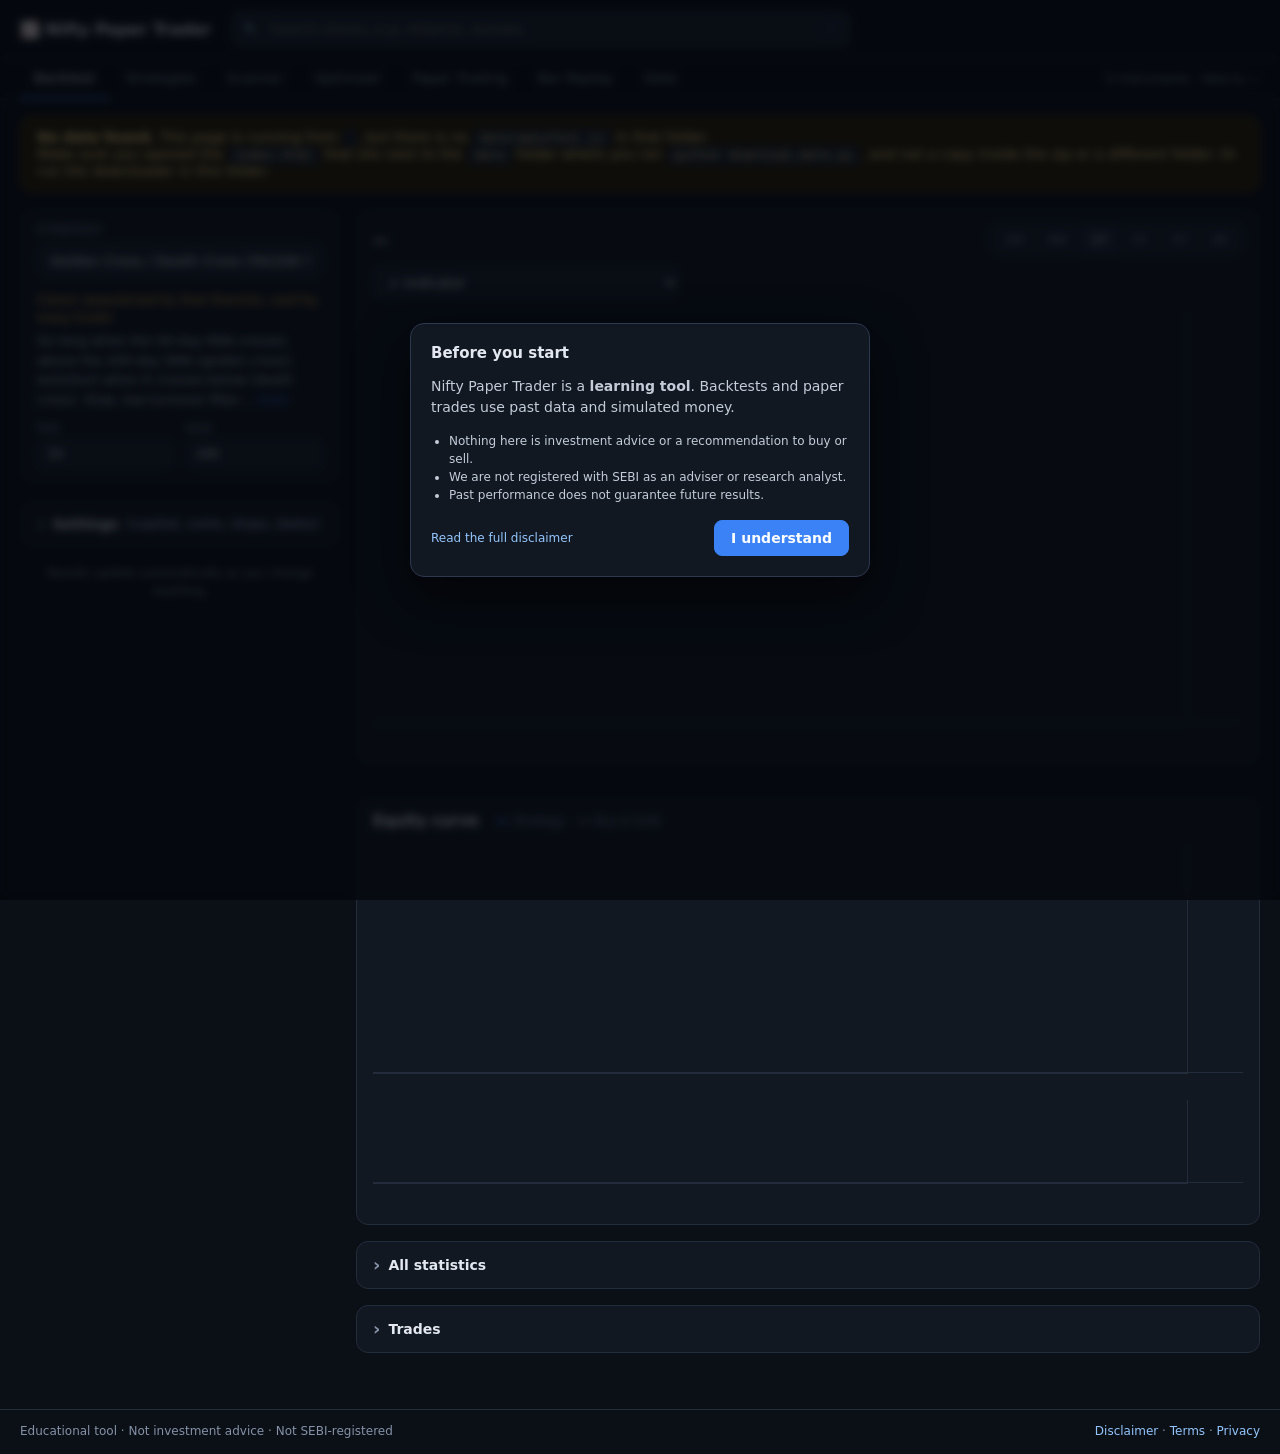
==== index.html @ 4cfa4b0b "Add UPI donations, broker referral links and legal pages First monetisation step for the free site, " ====
<!doctype html>
<html lang="en">
<head>
<meta charset="utf-8">
<meta name="viewport" content="width=device-width, initial-scale=1, viewport-fit=cover">
<title>Nifty Paper Trader</title>
<meta name="description" content="Backtest 164 trading strategies and paper-trade Nifty 100 stocks.">
<meta name="theme-color" content="#0b0f16">
<link rel="manifest" href="manifest.webmanifest">
<link rel="icon" type="image/png" sizes="192x192" href="icons/icon-192.png">
<link rel="apple-touch-icon" href="icons/apple-touch-icon.png">
<meta name="apple-mobile-web-app-capable" content="yes">
<meta name="mobile-web-app-capable" content="yes">
<meta name="apple-mobile-web-app-status-bar-style" content="black-translucent">
<meta name="apple-mobile-web-app-title" content="Nifty Trader">
<link rel="stylesheet" href="css/style.css">
<script>
  // Data registry must exist before data/*.js files load.
  window.NPT_DATA = { store: {}, register(p) { this.store[p.symbol] = { symbol: p.symbol, kind: p.kind, source: p.source, d: p.d, o: p.o, h: p.h, l: p.l, c: p.c, v: p.v }; } };
  window.NPT_MANIFEST = [];
</script>
<script src="js/config.js"></script>
<script src="data/manifest.js"></script>
<script src="lib/lightweight-charts.standalone.production.js"></script>
<script src="lib/qrcode-generator.js"></script>
<script src="js/names.js"></script>
<script src="js/indicators.js"></script>
<script src="js/strategies.js"></script>
<script src="js/backtest.js"></script>
</head>
<body>
<header>
  <div class="brand">📈 <span>Nifty Paper Trader</span></div>
  <div class="search">
    <span class="search-ico">🔍</span>
    <input id="stockSearch" placeholder="Search stocks, e.g. reliance, zomato" autocomplete="off" spellcheck="false">
    <kbd>/</kbd>
    <div id="stockDD" class="dropdown" hidden></div>
  </div>
  <div id="quote" class="quote"></div>
</header>
<nav id="tabs">
  <button data-tab="backtest" class="active">Backtest</button>
  <button data-tab="library">Strategies</button>
  <button data-tab="scanner">Scanner</button>
  <button data-tab="optimizer">Optimizer</button>
  <button data-tab="paper">Paper Trading</button>
  <button data-tab="replay">Bar Replay</button>
  <button data-tab="data">Data</button>
  <button data-tab="support" id="supportTabBtn" class="support-tab" hidden>Support ❤</button>
  <span class="spacer"></span><span id="dataStatus" class="muted small"></span>
</nav>

<main>
<!-- ═════════════ BACKTEST ═════════════ -->
<section id="tab-backtest" class="tab active">
  <aside class="side">
    <div class="card">
      <div class="label">Strategy</div>
      <div class="search small-search">
        <input id="stratSearch" autocomplete="off" spellcheck="false">
        <div id="stratDD" class="dropdown" hidden></div>
      </div>
      <div id="btStratInfo" class="info"></div>
      <div id="btParams" class="params"></div>
    </div>
    <div class="card">
      <details id="advanced"><summary>Settings <span class="muted small">(capital, costs, stops, dates)</span></summary>
        <div class="grid2">
          <label>Capital ₹<input id="setCapital" type="number" value="1000000"></label>
          <label>Allocation %<input id="setAlloc" type="number" value="100"></label>
          <label>Costs % / side<input id="setCost" type="number" step="0.01" value="0.12" title="STT 0.1% + exchange/GST/stamp ≈ 0.12% for delivery"></label>
          <label>Slippage %<input id="setSlip" type="number" step="0.01" value="0.05"></label>
          <label>Stop-loss %<input id="setStop" type="number" step="0.5" value="0"></label>
          <label>Target %<input id="setTarget" type="number" step="0.5" value="0"></label>
          <label>ATR trail ×<input id="setTrail" type="number" step="0.5" value="0"></label>
          <label>Max hold bars<input id="setMaxHold" type="number" value="0"></label>
          <label>From<input id="setStart" type="date"></label>
          <label>To<input id="setEnd" type="date"></label>
        </div>
        <label class="chk"><input id="setLongOnly" type="checkbox" checked> Long only</label>
        <p class="muted small">0 = off. Trades are signalled at the close and filled at the next day's open.</p>
      </details>
    </div>
    <p class="muted small center">Results update automatically as you change anything.</p>
  </aside>

  <div class="content">
    <div class="card">
      <div class="toolbar">
        <div id="btTitle" class="title">—</div>
        <span class="spacer"></span>
        <div id="ranges" class="seg"><button>1M</button><button>6M</button><button class="on">1Y</button><button>3Y</button><button>5Y</button><button>All</button></div>
      </div>
      <div class="toolbar">
        <select id="indPicker"><option value="">+ Indicator</option></select>
        <span id="indChips"></span>
      </div>
      <div id="priceChart" class="chart"></div>
      <div id="paneCharts"></div>
    </div>

    <div id="headline" class="headline"></div>

    <div class="card">
      <div class="toolbar"><div class="title">Equity curve</div><span class="legend"><i style="background:#3b82f6"></i>Strategy <i style="background:#6b7280"></i>Buy &amp; hold</span></div>
      <div id="equityChart" class="chart small"></div><div id="ddChart" class="chart tiny"></div>
    </div>

    <details class="card"><summary>All statistics</summary><div id="metrics" class="metrics"></div></details>
    <details class="card"><summary id="tradesSummary">Trades</summary>
      <div class="toolbar"><span class="spacer"></span><button id="btExport">Export CSV</button></div>
      <div class="tablewrap"><table id="tradesTable"></table></div></details>
  </div>
</section>

<!-- ═════════════ LIBRARY ═════════════ -->
<section id="tab-library" class="tab">
  <div class="card toolbar">
    <input id="libSearch" placeholder="Search strategies by name, trader or idea…" style="flex:1">
    <select id="libCat"><option value="">All categories</option></select><span id="libCount" class="muted small"></span>
  </div>
  <div id="libGrid" class="cards"></div>
  <details class="card"><summary>Indicator catalogue</summary><div id="indList" class="indlist"></div></details>
</section>

<!-- ═════════════ SCANNER ═════════════ -->
<section id="tab-scanner" class="tab">
  <div class="card">
    <div class="seg big" id="scModes">
      <button data-m="strat" class="on">One strategy · all stocks</button>
      <button data-m="stock">All strategies · <span class="curSym"></span></button>
      <button data-m="all">Leaderboard · everything</button>
    </div>
    <div class="toolbar wrap" style="margin-top:12px">
      <div id="scStratWrap" class="search small-search" style="width:340px"><input id="scStratSearch" autocomplete="off"><div id="scStratDD" class="dropdown" hidden></div></div>
      <label class="chk"><input id="scStocksOnly" type="checkbox" checked> stocks only</label>
      <button id="scRun" class="primary">Run scan</button>
      <div class="progress"><div id="scProg"></div></div><span id="scStatus" class="muted small"></span>
    </div>
    <p class="muted small">Uses your Backtest settings. "Signal" is the position the strategy wants for the next session. Click any row to open it.</p>
  </div>
  <div class="card"><div class="tablewrap tall"><table id="scTable" class="sortable"><tr><td class="muted" style="text-align:center;padding:24px;white-space:normal">Pick a mode and tap <b>Run scan</b> to see results here.</td></tr></table></div></div>
</section>

<!-- ═════════════ OPTIMIZER ═════════════ -->
<section id="tab-optimizer" class="tab">
  <div class="card">
    <div class="toolbar wrap">
      <span>Optimising on <b class="curSym"></b></span>
      <div class="search small-search" style="width:340px"><input id="opStratSearch" autocomplete="off"><div id="opStratDD" class="dropdown" hidden></div></div>
      <label>Metric <select id="opMetric">
        <option value="cagr">CAGR %</option><option value="sharpe">Sharpe</option><option value="totalReturn">Total return %</option>
        <option value="calmar">Calmar</option><option value="profitFactor">Profit factor</option><option value="maxDD">Max drawdown (smaller = better)</option><option value="winRate">Win rate %</option></select></label>
    </div>
    <div id="opParams" class="toolbar wrap"></div>
    <div class="toolbar"><button id="opRun" class="primary">Optimise</button><span id="opStatus" class="muted small"></span></div>
    <p class="muted small">Tip: the best cell is fitted to the past. Optimise on an early period (set From/To in Settings), then check the chosen values on later data.</p>
  </div>
  <div class="card"><div id="opGrid" class="tablewrap"></div></div>
</section>

<!-- ═════════════ PAPER TRADING ═════════════ -->
<section id="tab-paper" class="tab">
  <div id="ptAccount" class="headline"></div>
  <div class="row">
    <div class="card" style="flex:1;min-width:300px">
      <div class="title">Place order · <span class="curSym"></span></div>
      <div id="ptLtp" class="ltp"></div>
      <div class="seg full" id="ptSideSeg"><button class="on buyon" data-v="BUY">Buy</button><button data-v="SELL">Sell</button></div>
      <div class="grid2">
        <label>Order type <select id="ptType"><option>MARKET</option><option>LIMIT</option><option value="SL">STOP (SL-M)</option></select></label>
        <label>Quantity <input id="ptQty" type="number" value="10" min="1"></label>
        <label id="ptPriceWrap" style="display:none">Limit / stop price<input id="ptPrice" type="number" step="0.05"></label>
        <label>Est. value <input id="ptValue" disabled></label>
      </div>
      <button id="ptPlace" class="primary">Place order</button>
      <p class="muted small">Market orders fill at the latest close. Limit and stop orders fill automatically against new days when you update data.</p>
      <p id="ptReal" class="small" hidden>Ready to trade with real money? <a href="#" data-goto="support">Open a demat account →</a></p>
    </div>
    <div class="card" style="flex:1;min-width:300px">
      <div class="title">Strategy autopilot</div>
      <div class="search small-search"><input id="apStratSearch" autocomplete="off"><div id="apStratDD" class="dropdown" hidden></div></div>
      <div class="grid2"><label>₹ per position <input id="apAlloc" type="number" value="100000"></label>
      <label>Universe <select id="apUniverse"><option value="all">All stocks</option><option value="sel">Current stock only</option></select></label></div>
      <button id="apRun" class="primary">Run on latest bar</button>
      <p class="muted small">Buys when the strategy turns long and sells when it goes flat. Run once a day after updating data.</p>
      <div id="apLog" class="small muted"></div>
    </div>
  </div>
  <div class="card"><div class="toolbar"><div class="title">Holdings</div><span class="spacer"></span><button id="ptReset" class="ghost danger">Reset account</button></div><div class="tablewrap"><table id="ptHoldings"></table></div></div>
  <div class="card"><div class="title">Account equity</div><div id="ptEquity" class="chart small"></div></div>
  <details class="card"><summary>Order history</summary><div class="tablewrap"><table id="ptOrders"></table></div></details>
</section>

<!-- ═════════════ REPLAY ═════════════ -->
<section id="tab-replay" class="tab">
  <div class="card">
    <div class="toolbar wrap">
      <span>Replaying <b class="curSym"></b> from</span><input id="rpStart" type="date">
      <button id="rpLoad">Restart</button>
      <span class="spacer"></span>
      <button id="rpBack" title="Back (←)">◀</button><button id="rpPlay" class="primary">▶ Play</button><button id="rpStep" title="Next (→)">▶|</button>
      <select id="rpSpeed"><option value="800">Slow</option><option value="300" selected>Normal</option><option value="80">Fast</option></select>
      <strong id="rpDate" class="title"></strong>
    </div>
    <div class="toolbar wrap">
      <label class="chk"><input type="checkbox" class="rpInd" value="ema20" checked>EMA 20</label>
      <label class="chk"><input type="checkbox" class="rpInd" value="ema50" checked>EMA 50</label>
      <label class="chk"><input type="checkbox" class="rpInd" value="sma200">SMA 200</label>
      <label class="chk"><input type="checkbox" class="rpInd" value="bb">Bollinger</label>
      <label class="chk"><input type="checkbox" class="rpInd" value="st">Supertrend</label>
      <span class="spacer"></span>
      <div class="search small-search" style="width:260px"><input id="rpHintSearch" autocomplete="off" placeholder="Strategy hint (optional)"><div id="rpHintDD" class="dropdown" hidden></div></div><span id="rpHintOut" class="badge"></span>
    </div>
    <div id="rpChart" class="chart"></div>
    <div id="rpRsi" class="chart tiny"></div>
    <div class="toolbar wrap" style="margin-top:8px">
      <label>Qty <input id="rpQty" type="number" value="100" style="width:90px"></label>
      <button id="rpBuy" class="buy">Buy (B)</button><button id="rpSell" class="sell">Sell (S)</button><button id="rpFlat">Close</button>
      <span class="spacer"></span><span id="rpAcct"></span>
    </div>
    <p class="muted small">Only bars up to the replay date are shown. Orders fill at the next bar's open. Keys: ← → step, B buy, S sell.</p>
  </div>
  <details class="card"><summary>Replay trades</summary><div class="tablewrap"><table id="rpTrades"></table></div></details>
</section>

<!-- ═════════════ DATA ═════════════ -->
<section id="tab-data" class="tab">
  <div class="card">
    <div class="title">Update data</div>
    <p>Run <code>python download_data.py --update</code> in this folder each evening, then reload this page. Run it without <code>--update</code> to fetch only symbols that are missing.</p>
    <p class="muted small">You can also import CSVs with Date, Open, High, Low, Close and Volume columns. NSE, broker and Kaggle formats work, and the file name becomes the symbol.</p>
    <div class="toolbar"><input type="file" id="csvFiles" multiple accept=".csv,.txt"><button id="clearImported" class="ghost danger">Delete imported data</button></div>
  </div>
  <div class="card"><div class="tablewrap tall"><table id="dataTable"></table></div></div>
</section>

<!-- ═════════════ SUPPORT ═════════════ -->
<section id="tab-support" class="tab">
  <div class="row">
    <div class="card" id="donateCard" style="flex:1;min-width:300px" hidden>
      <div class="title">Support this free tool ❤</div>
      <p class="muted small">Nifty Paper Trader is free, with no ads and no sign-up. If it helps you learn, a small UPI contribution keeps the data updating and new features coming.</p>
      <div class="seg full" id="upiAmts"><button data-a="">Any</button><button data-a="51">₹51</button><button data-a="101" class="on">₹101</button><button data-a="251">₹251</button><button data-a="501">₹501</button></div>
      <div class="qrwrap"><div id="upiQr" class="qrbox"></div>
        <div class="qrside">
          <div class="muted small">Scan with any UPI app<br>(GPay, PhonePe, Paytm, BHIM)</div>
          <div class="upi-id"><code id="upiId"></code><button id="upiCopy" class="ghost">Copy</button></div>
          <a id="upiApp" class="btnlink primary upi-app-btn" href="#">Pay with a UPI app</a>
        </div>
      </div>
      <p class="muted small">Donations are voluntary and non-refundable, and they don't buy any service or advice. See the <a href="legal/terms.html">Terms</a>.</p>
    </div>
    <div class="card" id="brokerCard" style="flex:1;min-width:300px" hidden>
      <div class="title">Ready to trade for real?</div>
      <p class="muted small">Paper trading is the safest place to learn. When you're ready to invest real money, you'll need a demat and trading account with a SEBI-registered broker.</p>
      <div id="brokerList" class="brokers"></div>
      <p class="muted small"><b>Disclosure:</b> these are referral links. If you open an account through them, we may receive a referral fee from the broker at no extra cost to you. This is not a recommendation; compare charges and services yourself.</p>
    </div>
  </div>
  <div class="card">
    <div class="title">About &amp; legal</div>
    <p class="small">Nifty Paper Trader is an educational tool. It is not investment advice, and we are not registered with SEBI as an Investment Adviser or Research Analyst.</p>
    <p class="small"><a href="legal/disclaimer.html">Disclaimer</a> · <a href="legal/terms.html">Terms of Use</a> · <a href="legal/privacy.html">Privacy Policy</a></p>
    <p class="muted small">Charts by <a href="https://www.tradingview.com/lightweight-charts/" target="_blank" rel="noopener">TradingView Lightweight Charts™</a>.</p>
  </div>
</section>
</main>

<footer class="site-footer">
  <span>Educational tool · Not investment advice · Not SEBI-registered</span>
  <span><a href="legal/disclaimer.html">Disclaimer</a> · <a href="legal/terms.html">Terms</a> · <a href="legal/privacy.html">Privacy</a><span id="footSupport" hidden> · <a href="#" data-goto="support">Support ❤</a></span></span>
</footer>

<div id="ackModal" class="modal" hidden role="dialog" aria-modal="true" aria-labelledby="ackTitle">
  <div class="modal-card">
    <div class="title" id="ackTitle">Before you start</div>
    <p>Nifty Paper Trader is a <b>learning tool</b>. Backtests and paper trades use past data and simulated money.</p>
    <ul class="small">
      <li>Nothing here is investment advice or a recommendation to buy or sell.</li>
      <li>We are not registered with SEBI as an adviser or research analyst.</li>
      <li>Past performance does not guarantee future results.</li>
    </ul>
    <div class="toolbar"><a href="legal/disclaimer.html" class="small">Read the full disclaimer</a><span class="spacer"></span><button id="ackOk" class="primary">I understand</button></div>
  </div>
</div>
<div id="toast"></div>
<script src="js/app.js"></script>
</body>
</html>
---- css/style.css ----
:root {
  --bg: #0b0f16; --panel: #121822; --panel2: #19212e; --hover: #202a3a; --line: #232c3b; --text: #e3e8f0; --muted: #8592a8;
  --accent: #3b82f6; --accent2: #2563eb; --green: #22c55e; --red: #ef4444; --amber: #f5b544;
  --r: 12px;
  font-family: Inter, system-ui, -apple-system, "Segoe UI", Roboto, sans-serif; font-size: 14px;
}
* { box-sizing: border-box; }
html { scroll-behavior: smooth; }
body { margin: 0; background: var(--bg); color: var(--text); -webkit-font-smoothing: antialiased; overflow-x: clip; -webkit-text-size-adjust: 100%; }
button, a, select, label.chk, .dd-i, .scard, .chip, th { -webkit-tap-highlight-color: transparent; touch-action: manipulation; }
::selection { background: #2563eb66; }
::-webkit-scrollbar { width: 10px; height: 10px; } ::-webkit-scrollbar-thumb { background: #263043; border-radius: 6px; border: 2px solid var(--bg); } ::-webkit-scrollbar-track { background: transparent; }

/* ── header ── */
header { position: sticky; top: 0; z-index: 30; display: flex; align-items: center; gap: 20px; padding: 10px 20px; background: rgba(11,15,22,.92); backdrop-filter: blur(10px); border-bottom: 1px solid var(--line); }
.brand { font-weight: 700; font-size: 16px; white-space: nowrap; }
header .search { flex: 1; max-width: 620px; }
.quote { display: flex; align-items: baseline; gap: 10px; white-space: nowrap; margin-left: auto; }
.quote .sym { font-weight: 700; font-size: 15px; }
.quote .nm { color: var(--muted); font-size: 12px; max-width: 220px; overflow: hidden; text-overflow: ellipsis; }
.quote .px { font-size: 18px; font-weight: 600; font-variant-numeric: tabular-nums; }
nav { position: sticky; top: var(--hdr, 57px); z-index: 20; display: flex; align-items: center; gap: 2px; padding: 0 20px; background: rgba(11,15,22,.92); backdrop-filter: blur(10px); border-bottom: 1px solid var(--line); overflow-x: auto; }
nav button { background: none; border: none; border-bottom: 2px solid transparent; border-radius: 0; color: var(--muted); padding: 11px 14px; font-weight: 500; white-space: nowrap; }
nav button:hover { color: var(--text); background: none; }
nav button.active { color: var(--text); border-bottom-color: var(--accent); }

/* ── search + dropdown ── */
.search { position: relative; }
.search input { width: 100%; padding: 10px 40px 10px 38px; border-radius: 10px; background: var(--panel2); font-size: 14px; }
.search-ico { position: absolute; left: 12px; top: 50%; transform: translateY(-50%); font-size: 13px; opacity: .6; pointer-events: none; }
.search kbd { position: absolute; right: 10px; top: 50%; transform: translateY(-50%); font: 11px ui-monospace, monospace; color: var(--muted); border: 1px solid var(--line); border-radius: 4px; padding: 1px 6px; }
.small-search input { padding: 9px 12px; }
.dropdown { position: absolute; left: 0; right: 0; top: calc(100% + 6px); z-index: 50; background: var(--panel2); border: 1px solid #2d3850; border-radius: 12px; box-shadow: 0 16px 40px rgba(0,0,0,.5); max-height: 420px; overflow-y: auto; padding: 6px; animation: pop .12s ease-out; }
.dd-h { font-size: 11px; text-transform: uppercase; letter-spacing: .06em; color: var(--muted); padding: 8px 10px 4px; }
.dd-i { display: flex; align-items: center; justify-content: space-between; gap: 10px; padding: 8px 10px; border-radius: 8px; cursor: pointer; }
.dd-i.on, .dd-i:hover { background: var(--hover); }
.dd-i b { font-weight: 600; }
.dd-i .sub { color: var(--muted); font-size: 12px; margin-left: 8px; }
.dd-i .r { font-variant-numeric: tabular-nums; font-size: 13px; text-align: right; white-space: nowrap; }
.dd-i mark { background: none; color: #93c5fd; }
.dd-empty { padding: 14px; color: var(--muted); text-align: center; }

/* ── layout ── */
main { padding: 16px 20px 40px; max-width: 1600px; margin: 0 auto; }
.tab { display: none; }
.tab.active { display: block; animation: fade .18s ease-out; }
#tab-backtest.active { display: grid; grid-template-columns: 320px minmax(0, 1fr); gap: 16px; }
@media (max-width: 960px) { #tab-backtest.active { grid-template-columns: 1fr; } .side { position: static !important; max-height: none !important; } }
@keyframes fade { from { opacity: 0; transform: translateY(4px); } to { opacity: 1; transform: none; } }
@keyframes pop { from { opacity: 0; transform: translateY(-4px); } to { opacity: 1; transform: none; } }
.side { align-self: start; position: sticky; top: calc(var(--hdr, 57px) + 60px); max-height: calc(100vh - var(--hdr, 57px) - 76px); overflow: auto; }
.content { min-width: 0; }
.card { background: var(--panel); border: 1px solid var(--line); border-radius: var(--r); padding: 14px 16px; margin-bottom: 16px; }
.row { display: flex; gap: 16px; flex-wrap: wrap; }
.title { font-weight: 600; font-size: 15px; }
.label { font-size: 12px; color: var(--muted); margin-bottom: 6px; text-transform: uppercase; letter-spacing: .05em; }
.center { text-align: center; }
details > summary { cursor: pointer; font-weight: 600; list-style: none; display: flex; align-items: center; gap: 8px; user-select: none; }
details > summary::before { content: '›'; display: inline-block; transition: transform .15s; color: var(--muted); font-size: 18px; line-height: 1; }
details[open] > summary::before { transform: rotate(90deg); }
details[open] > summary { margin-bottom: 12px; }
details > summary::-webkit-details-marker { display: none; }

/* ── controls ── */
input, select, button { font: inherit; color: var(--text); background: var(--panel2); border: 1px solid var(--line); border-radius: 8px; padding: 7px 10px; outline: none; transition: border-color .15s, background .15s; }
input:focus, select:focus { border-color: var(--accent); box-shadow: 0 0 0 3px #3b82f622; }
label { display: block; color: var(--muted); font-size: 12px; margin: 8px 0 0; }
label > input, label > select { display: block; width: 100%; margin-top: 4px; }
.toolbar label { display: inline-flex; align-items: center; gap: 6px; margin: 0; }
.toolbar label > input, .toolbar label > select { display: inline-block; width: auto; margin: 0; }
label.chk { display: inline-flex; align-items: center; gap: 6px; color: var(--text); font-size: 13px; margin: 10px 8px 0 0; }
label.chk > input { display: inline-block; width: auto; margin: 0; accent-color: var(--accent); }
.toolbar label.chk { margin: 0; }
button { cursor: pointer; }
button:hover { background: var(--hover); }
button.primary { background: var(--accent); border-color: var(--accent); color: #fff; font-weight: 600; padding: 9px 16px; }
button.primary:hover { background: var(--accent2); }
.side button.primary, .card > button.primary { width: 100%; margin-top: 12px; }
button.ghost { background: none; }
button.danger { color: #fca5a5; border-color: #5b1d1d; }
button.buy { background: #15803d; border-color: #15803d; color: #fff; font-weight: 600; }
button.sell { background: #b91c1c; border-color: #b91c1c; color: #fff; font-weight: 600; }
.seg { display: inline-flex; background: var(--panel2); border: 1px solid var(--line); border-radius: 9px; padding: 3px; gap: 2px; }
.seg button { border: none; background: none; padding: 5px 11px; border-radius: 6px; color: var(--muted); font-size: 13px; }
.seg button.on { background: var(--hover); color: var(--text); }
.seg.big button { padding: 8px 14px; font-size: 14px; }
.seg.full { display: flex; width: 100%; margin: 10px 0 4px; } .seg.full button { flex: 1; padding: 8px; font-weight: 600; }
.seg button.on.buyon { background: #15803d; color: #fff; } .seg button.on.sellon { background: #b91c1c; color: #fff; }
.grid2 { display: grid; grid-template-columns: 1fr 1fr; gap: 0 10px; }
.toolbar { display: flex; align-items: center; gap: 10px; margin-bottom: 10px; }
.toolbar.wrap { flex-wrap: wrap; }
.card.toolbar { margin-bottom: 16px; }
.spacer { flex: 1; }
.muted { color: var(--muted); } .small { font-size: 12px; }
p.small { margin: 10px 0 0; line-height: 1.5; }
.info { font-size: 13px; color: #b6c0d2; line-height: 1.5; margin: 12px 0 4px; }
.info .by { color: var(--amber); font-size: 12px; margin-bottom: 4px; }
.info .more { color: var(--accent); cursor: pointer; font-size: 12px; }
.params { display: grid; grid-template-columns: 1fr 1fr; gap: 0 10px; }
.legend { font-size: 12px; color: var(--muted); display: inline-flex; align-items: center; gap: 6px; }
.legend i { display: inline-block; width: 10px; height: 3px; border-radius: 2px; margin-left: 8px; }

/* ── charts ── */
.chart { width: 100%; height: 440px; }
.chart.small { height: 260px; } .chart.tiny { height: 110px; }
.pane { position: relative; height: 130px; border-top: 1px solid var(--line); }
.pane .lbl { position: absolute; left: 8px; top: 4px; z-index: 3; font-size: 11px; color: var(--muted); pointer-events: none; }
.chip { display: inline-flex; align-items: center; gap: 6px; background: var(--panel2); border: 1px solid var(--line); border-radius: 20px; padding: 3px 10px; font-size: 12px; margin-right: 4px; cursor: pointer; }
.chip:hover { border-color: var(--accent); }
.chip b { color: var(--muted); font-weight: 400; } .chip b:hover { color: var(--red); }

/* ── metrics ── */
.headline { display: grid; grid-template-columns: repeat(auto-fit, minmax(150px, 1fr)); gap: 12px; margin-bottom: 16px; }
.headline .metric { background: var(--panel); border: 1px solid var(--line); border-radius: var(--r); padding: 12px 14px; }
.headline .metric .v { font-size: 22px; }
.metrics { display: grid; grid-template-columns: repeat(auto-fill, minmax(150px, 1fr)); gap: 8px; }
.metric { background: var(--panel2); border-radius: 10px; padding: 9px 12px; }
.metric .k { font-size: 11px; color: var(--muted); text-transform: uppercase; letter-spacing: .04em; }
.metric .v { font-size: 18px; font-weight: 600; font-variant-numeric: tabular-nums; margin-top: 2px; }
.metric .s { font-size: 12px; color: var(--muted); margin-top: 2px; }
.pos { color: var(--green); } .neg { color: var(--red); }
.ltp { font-size: 24px; font-weight: 600; margin: 6px 0 2px; font-variant-numeric: tabular-nums; }

/* ── tables ── */
.tablewrap { overflow: auto; max-height: 440px; }
.tablewrap.tall { max-height: 68vh; }
table { border-collapse: collapse; width: 100%; font-variant-numeric: tabular-nums; font-size: 13px; }
th, td { padding: 7px 10px; border-bottom: 1px solid var(--line); text-align: right; white-space: nowrap; }
th:first-child, td:first-child, td.l, th.l { text-align: left; }
th { position: sticky; top: 0; background: var(--panel); color: var(--muted); font-weight: 500; font-size: 12px; cursor: pointer; user-select: none; }
tbody tr, table tr { transition: background .1s; }
tr:hover td { background: var(--panel2); }
tr[data-sid] { cursor: pointer; }
td button { padding: 3px 10px; font-size: 12px; }

/* ── library ── */
.cards { display: grid; grid-template-columns: repeat(auto-fill, minmax(320px, 1fr)); gap: 14px; margin-bottom: 16px; }
.scard { background: var(--panel); border: 1px solid var(--line); border-radius: var(--r); padding: 14px 16px; display: flex; flex-direction: column; gap: 6px; transition: border-color .15s, transform .15s; cursor: pointer; }
.scard:hover { border-color: #33415c; transform: translateY(-2px); }
.scard h4 { margin: 0; font-size: 15px; }
.scard .by { font-size: 12px; color: var(--amber); }
.scard p { margin: 0; font-size: 13px; line-height: 1.5; color: #aeb8ca; flex: 1; }
.scard .go { color: var(--accent); font-size: 13px; font-weight: 500; }
.tag { display: inline-block; font-size: 11px; padding: 2px 8px; border-radius: 10px; background: #1b2b45; color: #93c5fd; }
.indlist { columns: 3 240px; font-size: 13px; } .indlist div { padding: 3px 0; color: #b6c0d2; }

/* ── misc ── */
.progress { width: 180px; height: 6px; background: var(--panel2); border-radius: 3px; overflow: hidden; }
.progress div { height: 100%; width: 0; background: var(--accent); transition: width .15s; }
.badge { padding: 3px 9px; border-radius: 10px; font-size: 12px; font-weight: 600; }
.badge.long { background: #14532d; color: #86efac; } .badge.short { background: #7f1d1d; color: #fca5a5; } .badge.flat { background: var(--panel2); color: var(--muted); }
code { background: var(--panel2); padding: 2px 7px; border-radius: 5px; font-size: 13px; }
#toast { position: fixed; bottom: 24px; left: 50%; transform: translate(-50%, 20px); opacity: 0; background: var(--panel2); border: 1px solid #2d3850; box-shadow: 0 12px 30px rgba(0,0,0,.5); padding: 10px 18px; border-radius: 10px; z-index: 100; transition: opacity .2s, transform .2s; pointer-events: none; }
#toast.show { opacity: 1; transform: translate(-50%, 0); }
.heat td { text-align: center; cursor: pointer; }
.banner { background: #2b2008; border: 1px solid #6b4f12; color: #fde68a; padding: 12px 16px; border-radius: var(--r); margin-bottom: 16px; }
.loading { opacity: .5; transition: opacity .2s; }

/* ═════════ PHONES & SMALL TABLETS ═════════ */
header { padding-top: max(10px, env(safe-area-inset-top)); padding-left: max(20px, env(safe-area-inset-left)); padding-right: max(20px, env(safe-area-inset-right)); }
#toast { bottom: max(24px, env(safe-area-inset-bottom)); }
.content > *, .tab > * { min-width: 0; }
#btTitle { min-width: 0; }

@media (max-width: 760px) {
  :root { font-size: 14px; }
  header { flex-wrap: wrap; gap: 8px 10px; padding: 8px 12px; padding-top: max(8px, env(safe-area-inset-top)); }
  .brand span { display: none; }                          /* icon only, saves space */
  .brand { font-size: 22px; }
  header .search { order: 1; flex: 1 1 0; min-width: 0; max-width: none; }
  .search kbd { display: none; }
  .search input { padding-right: 12px; }
  .quote { order: 2; flex: 1 0 100%; margin: 0; gap: 8px; min-width: 0; }
  .quote .nm { flex: 1 1 auto; min-width: 0; max-width: none; }
  .quote .px { font-size: 17px; }
  .quote > .muted { display: none; }                      /* 52-week range: shown in desktop view only */
  nav { padding: 0 6px; scrollbar-width: none; -webkit-overflow-scrolling: touch; }
  nav::-webkit-scrollbar { display: none; }
  nav button { padding: 11px 10px; font-size: 14px; }
  #dataStatus { display: none; }

  main { padding: 10px 10px 32px; padding-left: max(10px, env(safe-area-inset-left)); padding-right: max(10px, env(safe-area-inset-right)); padding-bottom: max(32px, env(safe-area-inset-bottom)); }
  .card { padding: 12px; margin-bottom: 10px; border-radius: 10px; }
  #tab-backtest.active { gap: 0; }
  .row { gap: 10px; }
  .row > .card { flex: 1 1 100% !important; min-width: 0 !important; }

  /* iOS zooms into inputs with text under 16px: keep inputs at 16px */
  input, select, .search input { font-size: 16px; }
  button { min-height: 40px; }
  .seg button { min-height: 34px; }
  td button { min-height: 30px; }

  .toolbar { flex-wrap: wrap; gap: 8px; }
  .toolbar .spacer { display: none; }
  #btTitle { flex: 1 1 100%; font-size: 14px; }
  #ranges { width: 100%; display: flex; } #ranges button { flex: 1; padding: 6px 0; }
  #indPicker { flex: 1 1 100%; }
  #indChips { display: flex; flex-wrap: nowrap; overflow-x: auto; gap: 4px; width: 100%; scrollbar-width: none; }
  #indChips::-webkit-scrollbar { display: none; }
  .chip { flex: 0 0 auto; padding: 5px 10px; }

  .chart { height: 300px; }
  .chart.small { height: 200px; }
  .chart.tiny { height: 90px; }
  .pane { height: 100px; }

  .headline { grid-template-columns: repeat(2, minmax(0, 1fr)); gap: 8px; margin-bottom: 10px; }
  .headline .metric { padding: 10px 12px; border-radius: 10px; }
  .headline .metric .v { font-size: 18px; }
  .metrics { grid-template-columns: repeat(2, minmax(0, 1fr)); }
  .metric .v { font-size: 16px; overflow-wrap: anywhere; }
  .metric .s { font-size: 11px; }

  .tablewrap { max-height: 60vh; -webkit-overflow-scrolling: touch; }
  th, td { padding: 6px 8px; font-size: 12px; }

  .dropdown { max-height: 60vh; }
  .dd-i { padding: 10px; }
  .dd-i > div:first-child { min-width: 0; overflow: hidden; text-overflow: ellipsis; white-space: nowrap; }

  .cards { grid-template-columns: 1fr; gap: 10px; }
  .card.toolbar > input { flex: 1 1 100%; }

  /* Scanner / optimizer / replay controls stack neatly */
  .seg.big { display: flex; width: 100%; } .seg.big button { flex: 1; padding: 8px 4px; font-size: 12px; }
  .toolbar .search, .toolbar .small-search { width: 100% !important; flex: 1 1 100%; }
  .progress { flex: 1; }
  #scRun, #opRun { flex: 1; }
  #opParams > span { display: flex; flex-wrap: wrap; align-items: center; gap: 6px; width: 100%; }
  #opParams input { width: 72px !important; }
  #tab-replay .toolbar label.chk { font-size: 13px; }
  #rpPlay { flex: 1; }
  #rpDate { flex: 1 1 100%; text-align: center; }
  #rpStart { flex: 1; }
  #rpBuy, #rpSell, #rpFlat { flex: 1; }
  #rpAcct { flex: 1 1 100%; font-size: 13px; }
  #tab-replay p.small { display: none; }                  /* keyboard shortcuts don't apply on phones */
  .heat td, .heat th { padding: 6px 4px; font-size: 11px; }
  .col-name { display: none; }                            /* scanner: symbol is enough on phones */
  #scRun, #opRun, #apRun, #ptPlace { white-space: nowrap; }
  #scStatus { flex: 1 1 100%; }
}

/* Running as an installed app (Add to Home Screen) */
@media (display-mode: standalone) {
  header { padding-top: max(10px, env(safe-area-inset-top)); }
}

/* ═════════ SUPPORT, FOOTER, NOTICE, LEGAL PAGES ═════════ */
.support-tab { color: #f9a8d4 !important; }
.site-footer { display: flex; flex-wrap: wrap; justify-content: space-between; gap: 6px 16px; max-width: 1600px; margin: 0 auto; padding: 14px 20px; padding-bottom: max(18px, env(safe-area-inset-bottom)); border-top: 1px solid var(--line); color: var(--muted); font-size: 12px; }
.site-footer a, .doc a, #tab-support a, .modal a { color: #93c5fd; text-decoration: none; }
.site-footer a:hover, .doc a:hover, #tab-support a:hover { text-decoration: underline; }
.qrwrap { display: flex; flex-wrap: wrap; align-items: center; gap: 16px; margin: 14px 0 6px; }
.qrbox { width: 180px; height: 180px; background: #fff; border-radius: 12px; padding: 8px; flex: 0 0 auto; }
.qrbox svg { width: 100%; height: 100%; display: block; }
.qrside { display: flex; flex-direction: column; gap: 10px; flex: 1; min-width: 160px; }
.upi-id { display: flex; align-items: center; gap: 8px; flex-wrap: wrap; }
.upi-id code { font-size: 14px; word-break: break-all; }
.btnlink { display: inline-flex; align-items: center; justify-content: center; padding: 10px 16px; border-radius: 8px; font-weight: 600; text-decoration: none !important; }
.btnlink.primary { background: var(--accent); color: #fff !important; }
@media (pointer: fine) { .upi-app-btn { display: none; } }   /* desktop: scan the QR instead */
.brokers { display: grid; grid-template-columns: repeat(auto-fill, minmax(150px, 1fr)); gap: 10px; margin: 12px 0; }
.broker { display: flex; flex-direction: column; gap: 4px; padding: 14px; border: 1px solid var(--line); border-radius: 10px; background: var(--panel2); color: var(--text) !important; transition: border-color .15s, transform .15s; }
.broker:hover { border-color: var(--accent); transform: translateY(-1px); text-decoration: none !important; }
.broker span { color: #93c5fd; font-size: 13px; }
.modal { position: fixed; inset: 0; z-index: 200; background: rgba(3,6,12,.72); backdrop-filter: blur(4px); display: flex; align-items: center; justify-content: center; padding: 16px; animation: fade .18s ease-out; }
.modal[hidden] { display: none; }
.modal-card { background: var(--panel); border: 1px solid #2d3850; border-radius: 14px; padding: 20px; max-width: 460px; width: 100%; box-shadow: 0 20px 50px rgba(0,0,0,.6); }
.modal-card p, .modal-card li { line-height: 1.5; color: #c4ccda; }
.modal-card ul { padding-left: 18px; }
.modal-card .toolbar { margin: 16px 0 0; }
.doc { max-width: 760px; margin: 0 auto; padding: 24px 20px 48px; padding-top: max(24px, env(safe-area-inset-top)); line-height: 1.65; }
.doc h1 { font-size: 26px; margin: 12px 0 4px; }
.doc h2 { font-size: 17px; margin: 26px 0 6px; }
.doc p, .doc li { color: #c4ccda; }
.doc ul { padding-left: 20px; }
.callout { background: var(--panel); border: 1px solid var(--line); border-left: 3px solid var(--accent); border-radius: 8px; padding: 12px 14px; margin: 16px 0; }
@media (max-width: 760px) {
  .site-footer { padding: 12px; flex-direction: column; }
  .qrbox { width: 200px; height: 200px; margin: 0 auto; }
  .qrside { align-items: stretch; text-align: center; }
  .upi-id { justify-content: center; }
  #upiAmts button { font-size: 13px; padding: 8px 2px; }
  .doc { padding: 16px; }
  .doc h1 { font-size: 22px; }
}
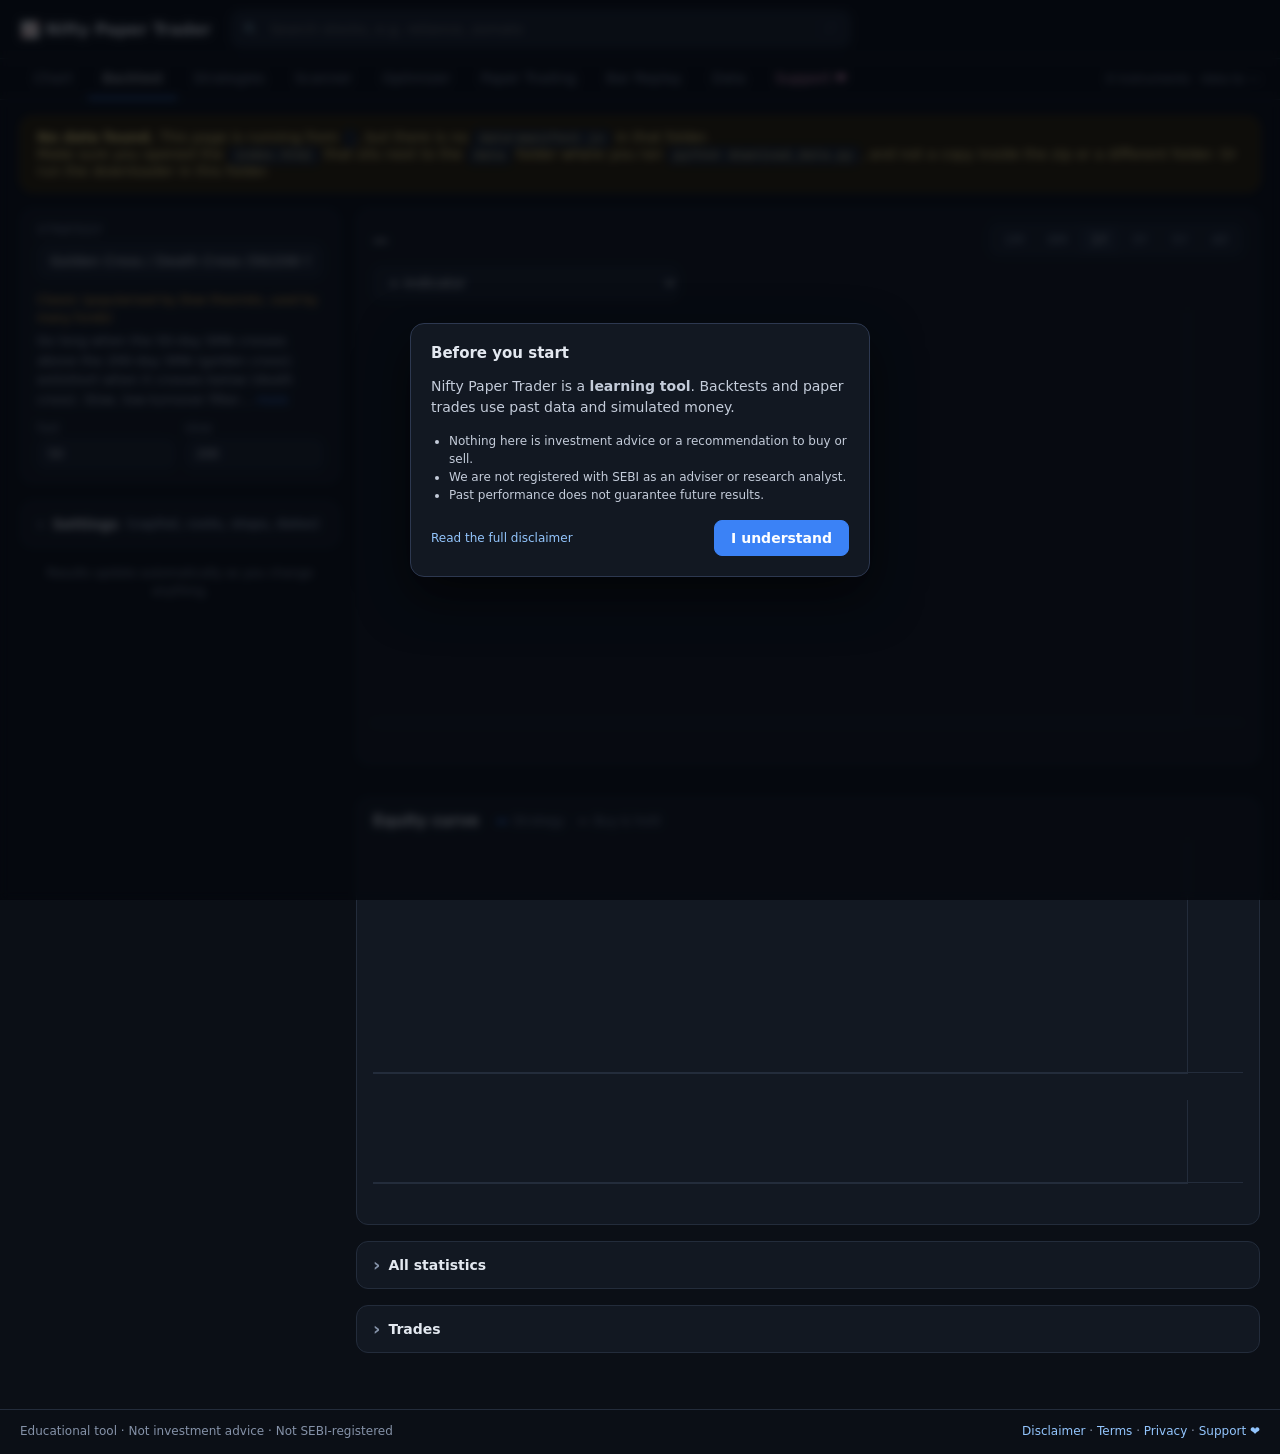
==== commit 0551979a: "Open searched stocks in a new full Chart tab Picking a stock in the header search now opens it in a " ====
--- a/index.html
+++ b/index.html
@@ -40,6 +40,7 @@
   <div id="quote" class="quote"></div>
 </header>
 <nav id="tabs">
+  <button data-tab="chart">Chart</button>
   <button data-tab="backtest" class="active">Backtest</button>
   <button data-tab="library">Strategies</button>
   <button data-tab="scanner">Scanner</button>
@@ -52,6 +53,31 @@
 </nav>
 
 <main>
+<!-- ═════════════ CHART (opens when you pick a stock in search) ═════════════ -->
+<section id="tab-chart" class="tab">
+  <div class="card cv-card" id="cvCard">
+    <div class="toolbar wrap">
+      <div class="seg" id="cvType"><button data-t="candle">Candles</button><button data-t="bar">Bars</button><button data-t="line">Line</button><button data-t="area">Area</button><button data-t="ha">Heikin Ashi</button></div>
+      <div class="seg" id="cvRanges"><button>1M</button><button>3M</button><button>6M</button><button>1Y</button><button>3Y</button><button>5Y</button><button>All</button></div>
+      <label class="chk"><input type="checkbox" id="cvVol" checked> Volume</label>
+      <label class="chk"><input type="checkbox" id="cvLog"> Log scale</label>
+      <span class="spacer"></span>
+      <button id="cvMax" title="Full screen (Esc to exit)">⛶ Full screen</button>
+    </div>
+    <div class="toolbar wrap">
+      <select id="cvIndPicker"><option value="">+ Indicator</option></select>
+      <button id="cvDraw" title="Then tap the chart where you want a horizontal line">─ Draw line</button>
+      <button id="cvClear" class="ghost">Clear lines</button>
+      <span id="cvChips"></span>
+    </div>
+    <div class="cv-wrap"><div id="cvLegend" class="cv-legend"></div><div id="cvChart" class="chart cv-chart"></div></div>
+    <div id="cvPanes"></div>
+  </div>
+  <div id="cvStats" class="headline"></div>
+  <div class="card toolbar wrap cv-actions"><span class="muted small">Do more with <b class="curSym"></b>:</span>
+    <button data-goto="backtest">Backtest a strategy</button><button data-goto="paper">Paper trade</button><button data-goto="replay">Practise in replay</button></div>
+</section>
+
 <!-- ═════════════ BACKTEST ═════════════ -->
 <section id="tab-backtest" class="tab active">
   <aside class="side">
--- a/css/style.css
+++ b/css/style.css
@@ -286,3 +286,33 @@
   .doc { padding: 16px; }
   .doc h1 { font-size: 22px; }
 }
+
+/* ═════════ CHART TAB ═════════ */
+.cv-wrap { position: relative; }
+.cv-legend { position: absolute; left: 8px; top: 6px; z-index: 5; font-size: 12px; pointer-events: none; background: rgba(18,24,34,.8); padding: 3px 8px; border-radius: 6px; font-variant-numeric: tabular-nums; max-width: calc(100% - 90px); }
+.cv-legend b { font-weight: 600; }
+.cv-chart { height: calc(100vh - var(--hdr, 57px) - 250px); min-height: 380px; }
+#cvDraw.on { background: var(--accent); border-color: var(--accent); color: #fff; }
+.cv-max { position: fixed; inset: 0; z-index: 150; margin: 0; border-radius: 0; overflow: auto; padding-top: max(12px, env(safe-area-inset-top)); padding-bottom: max(12px, env(safe-area-inset-bottom)); }
+.cv-max .cv-chart { height: calc(100vh - 150px); }
+body.noscroll { overflow: hidden; }
+.cv-actions { align-items: center; }
+@media (max-width: 760px) {
+  .cv-chart { height: 58vh; min-height: 300px; }
+  .cv-max .cv-chart { height: calc(100vh - 210px); }
+  #cvType, #cvRanges { display: flex; width: 100%; }
+  #cvType button, #cvRanges button { flex: 1; padding: 6px 2px; font-size: 12px; }
+  #cvIndPicker { flex: 1 1 100%; }
+  #cvDraw, #cvClear { flex: 1; }
+  #cvChips { display: flex; flex-wrap: nowrap; overflow-x: auto; gap: 4px; width: 100%; scrollbar-width: none; }
+  #cvChips::-webkit-scrollbar { display: none; }
+  #cvMax { flex: 1 1 100%; }
+  .cv-legend { font-size: 11px; max-width: calc(100% - 70px); }
+  .cv-actions button { flex: 1 1 100%; }
+  /* Phone full screen: only ranges + exit button, so the chart gets most of the screen */
+  .cv-max #cvType, .cv-max label.chk, .cv-max .toolbar:nth-child(2) { display: none; }
+  .cv-max .toolbar { flex-wrap: nowrap; }
+  .cv-max #cvRanges { flex: 1; width: auto; }
+  .cv-max #cvMax { flex: 0 0 auto; min-height: 34px; padding: 4px 10px; font-size: 13px; }
+  .cv-max .cv-chart { height: calc(100vh - 110px); height: calc(100dvh - 110px); }
+}
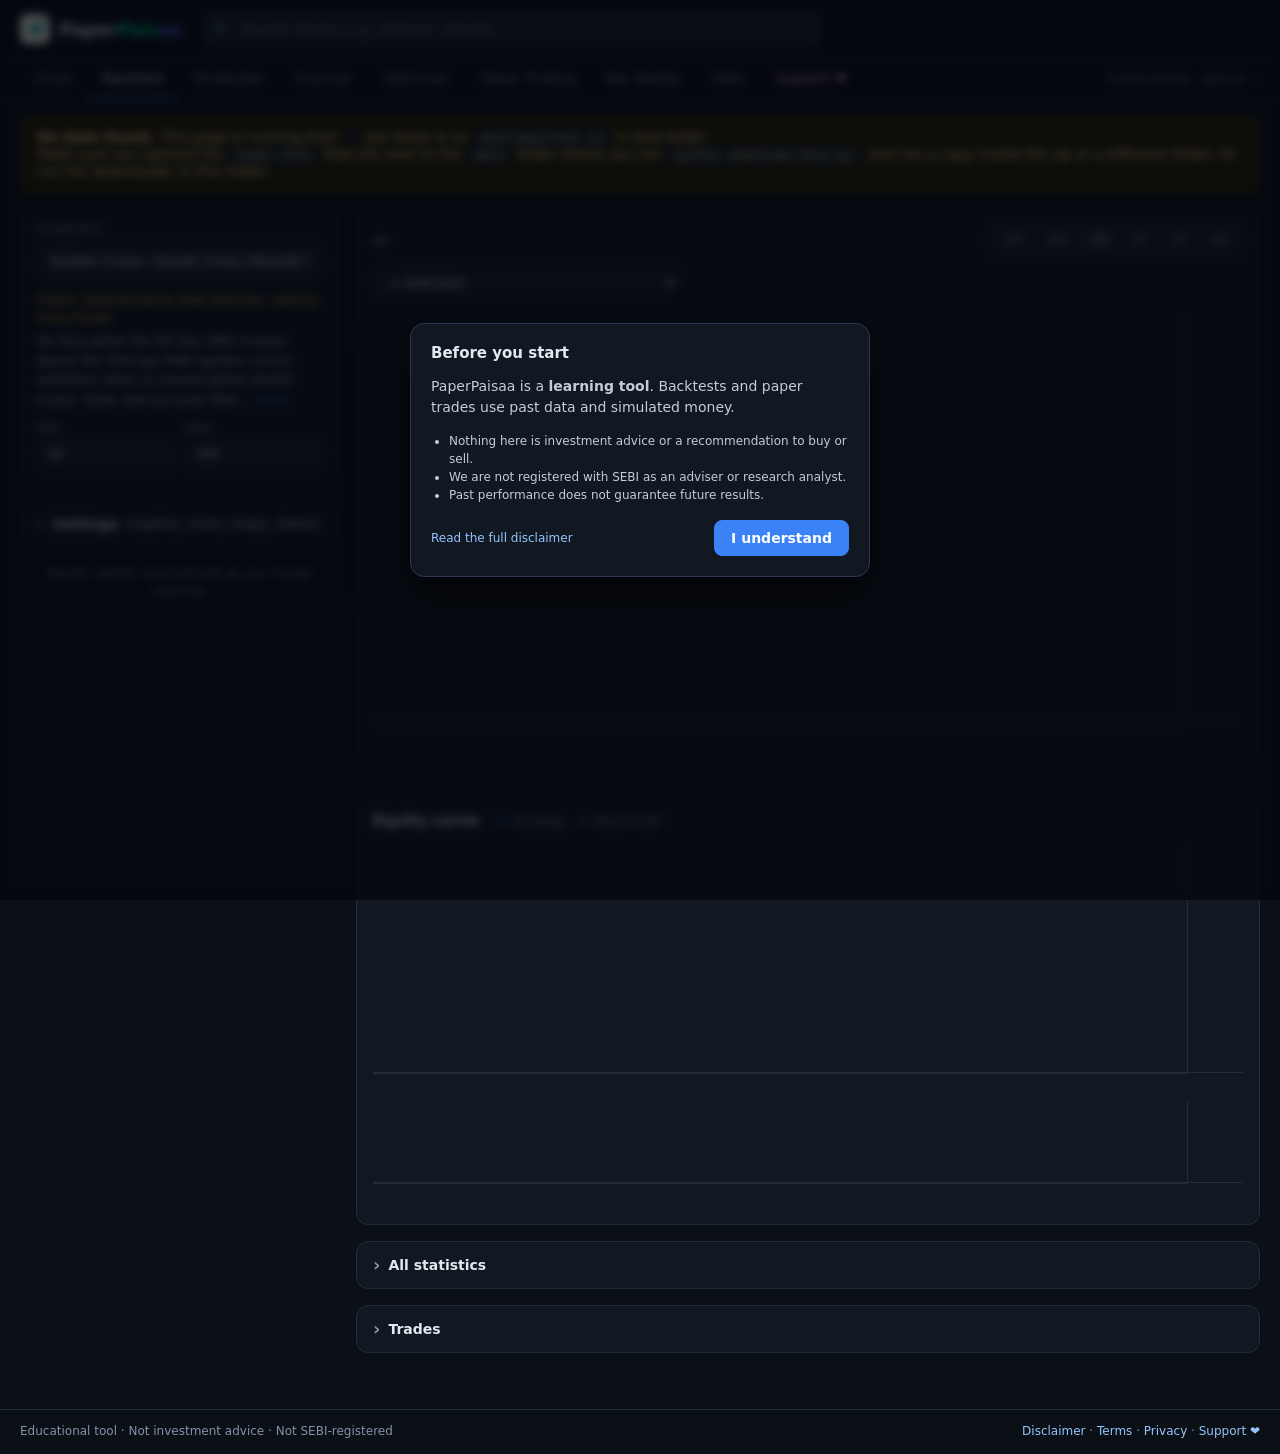
==== commit 47979ec6: "Rebrand to PaperPaisaa with the Rupee Paper Plane logo - New logo (white tile, mint paper plane with" ====
--- a/index.html
+++ b/index.html
@@ -3,16 +3,18 @@
 <head>
 <meta charset="utf-8">
 <meta name="viewport" content="width=device-width, initial-scale=1, viewport-fit=cover">
-<title>Nifty Paper Trader</title>
+<title>PaperPaisaa</title>
 <meta name="description" content="Backtest 164 trading strategies and paper-trade Nifty 100 stocks.">
 <meta name="theme-color" content="#0b0f16">
 <link rel="manifest" href="manifest.webmanifest">
+<link rel="icon" type="image/svg+xml" href="icons/logo.svg">
+<link rel="icon" type="image/png" sizes="32x32" href="icons/favicon-32.png">
 <link rel="icon" type="image/png" sizes="192x192" href="icons/icon-192.png">
 <link rel="apple-touch-icon" href="icons/apple-touch-icon.png">
 <meta name="apple-mobile-web-app-capable" content="yes">
 <meta name="mobile-web-app-capable" content="yes">
 <meta name="apple-mobile-web-app-status-bar-style" content="black-translucent">
-<meta name="apple-mobile-web-app-title" content="Nifty Trader">
+<meta name="apple-mobile-web-app-title" content="PaperPaisaa">
 <link rel="stylesheet" href="css/style.css">
 <script>
   // Data registry must exist before data/*.js files load.
@@ -30,7 +32,7 @@
 </head>
 <body>
 <header>
-  <div class="brand">📈 <span>Nifty Paper Trader</span></div>
+  <div class="brand"><img src="icons/logo.svg" alt="" width="30" height="30"><span>Paper<b class="wm-m">Pais</b><b class="wm-i">aa</b></span></div>
   <div class="search">
     <span class="search-ico">🔍</span>
     <input id="stockSearch" placeholder="Search stocks, e.g. reliance, zomato" autocomplete="off" spellcheck="false">
@@ -267,7 +269,7 @@
   <div class="row">
     <div class="card" id="donateCard" style="flex:1;min-width:300px" hidden>
       <div class="title">Support this free tool ❤</div>
-      <p class="muted small">Nifty Paper Trader is free, with no ads and no sign-up. If it helps you learn, a small UPI contribution keeps the data updating and new features coming.</p>
+      <p class="muted small">PaperPaisaa is free, with no ads and no sign-up. If it helps you learn, a small UPI contribution keeps the data updating and new features coming.</p>
       <div class="seg full" id="upiAmts"><button data-a="">Any</button><button data-a="51">₹51</button><button data-a="101" class="on">₹101</button><button data-a="251">₹251</button><button data-a="501">₹501</button></div>
       <div class="qrwrap"><div id="upiQr" class="qrbox"></div>
         <div class="qrside">
@@ -287,7 +289,7 @@
   </div>
   <div class="card">
     <div class="title">About &amp; legal</div>
-    <p class="small">Nifty Paper Trader is an educational tool. It is not investment advice, and we are not registered with SEBI as an Investment Adviser or Research Analyst.</p>
+    <p class="small">PaperPaisaa is an educational tool. It is not investment advice, and we are not registered with SEBI as an Investment Adviser or Research Analyst.</p>
     <p class="small"><a href="legal/disclaimer.html">Disclaimer</a> · <a href="legal/terms.html">Terms of Use</a> · <a href="legal/privacy.html">Privacy Policy</a></p>
     <p class="muted small">Charts by <a href="https://www.tradingview.com/lightweight-charts/" target="_blank" rel="noopener">TradingView Lightweight Charts™</a>.</p>
   </div>
@@ -302,7 +304,7 @@
 <div id="ackModal" class="modal" hidden role="dialog" aria-modal="true" aria-labelledby="ackTitle">
   <div class="modal-card">
     <div class="title" id="ackTitle">Before you start</div>
-    <p>Nifty Paper Trader is a <b>learning tool</b>. Backtests and paper trades use past data and simulated money.</p>
+    <p>PaperPaisaa is a <b>learning tool</b>. Backtests and paper trades use past data and simulated money.</p>
     <ul class="small">
       <li>Nothing here is investment advice or a recommendation to buy or sell.</li>
       <li>We are not registered with SEBI as an adviser or research analyst.</li>
--- a/css/style.css
+++ b/css/style.css
@@ -13,7 +13,10 @@
 
 /* ── header ── */
 header { position: sticky; top: 0; z-index: 30; display: flex; align-items: center; gap: 20px; padding: 10px 20px; background: rgba(11,15,22,.92); backdrop-filter: blur(10px); border-bottom: 1px solid var(--line); }
-.brand { font-weight: 700; font-size: 16px; white-space: nowrap; }
+.brand { font-weight: 800; font-size: 18px; white-space: nowrap; display: flex; align-items: center; gap: 9px; letter-spacing: -.01em; }
+.brand img { width: 30px; height: 30px; border-radius: 8px; flex: 0 0 auto; }
+.brand b { font-weight: inherit; }
+.wm-m { color: #00D09C; } .wm-i { color: #5367FF; }
 header .search { flex: 1; max-width: 620px; }
 .quote { display: flex; align-items: baseline; gap: 10px; white-space: nowrap; margin-left: auto; }
 .quote .sym { font-weight: 700; font-size: 15px; }
@@ -166,7 +169,7 @@
   :root { font-size: 14px; }
   header { flex-wrap: wrap; gap: 8px 10px; padding: 8px 12px; padding-top: max(8px, env(safe-area-inset-top)); }
   .brand span { display: none; }                          /* icon only, saves space */
-  .brand { font-size: 22px; }
+  .brand img { width: 34px; height: 34px; }
   header .search { order: 1; flex: 1 1 0; min-width: 0; max-width: none; }
   .search kbd { display: none; }
   .search input { padding-right: 12px; }
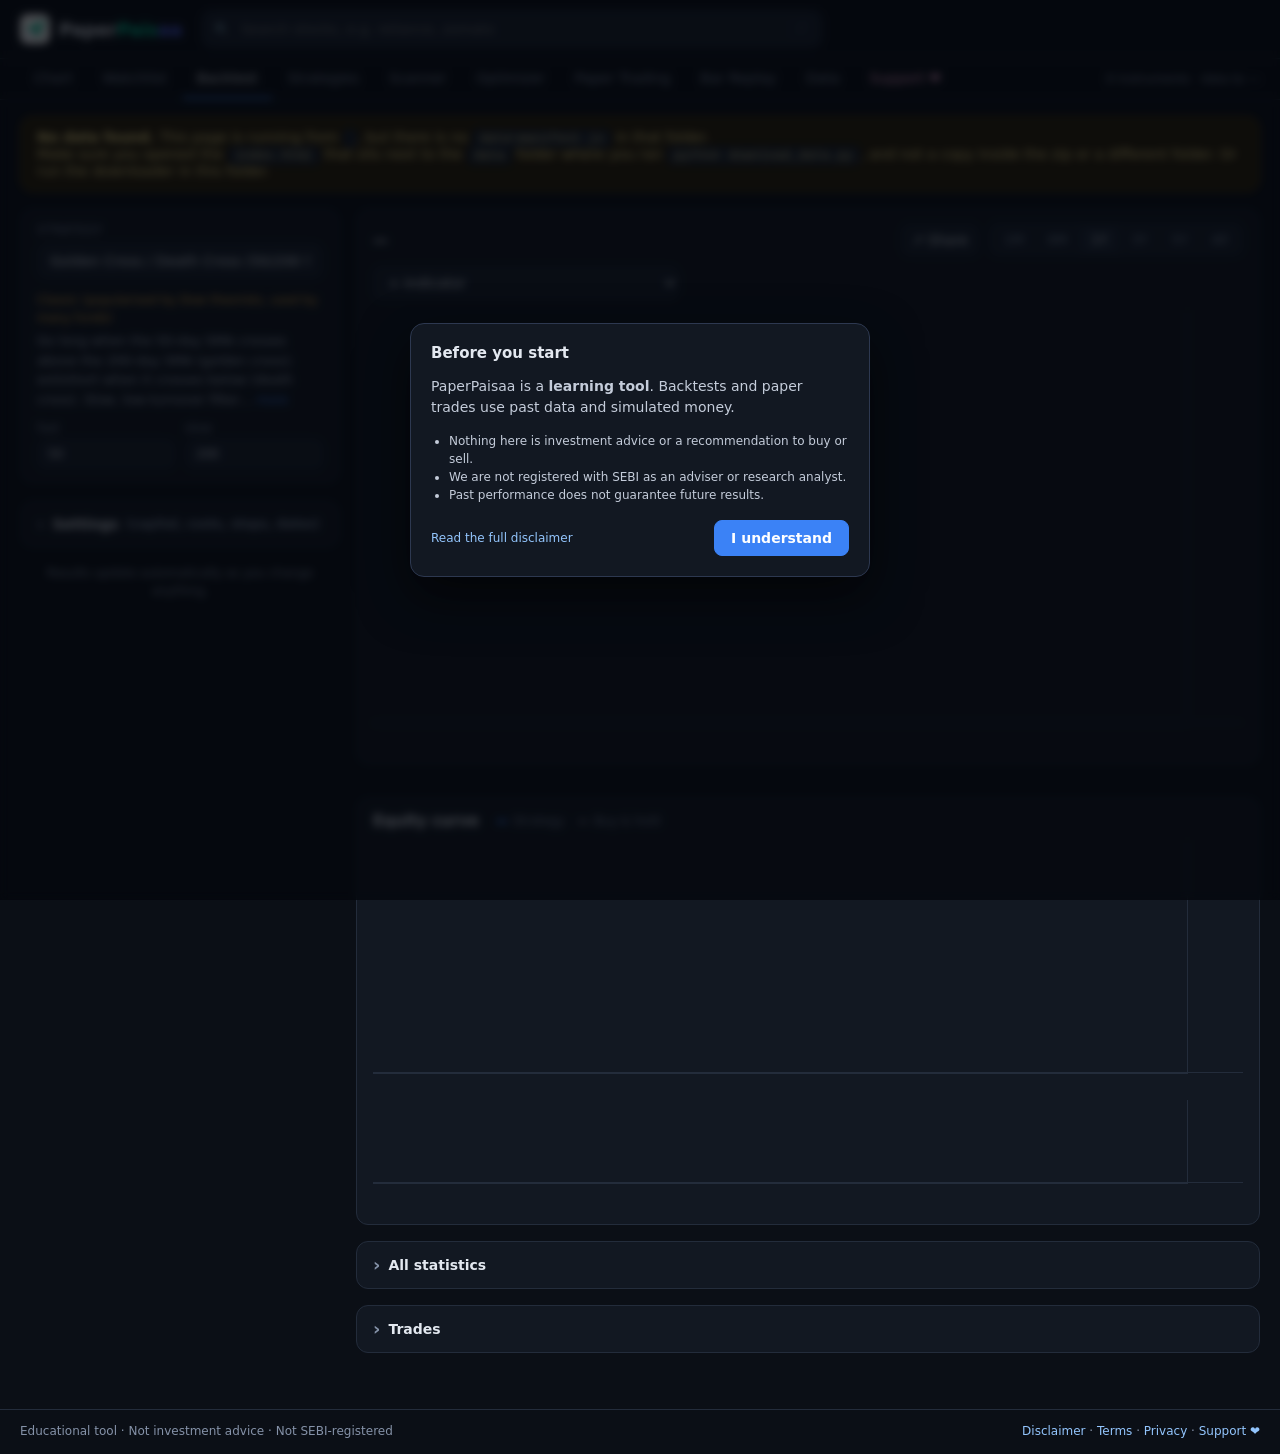
==== commit 64617dda: "Load data on demand, add a watchlist and shareable links Faster loading and lower mobile-data use - " ====
--- a/index.html
+++ b/index.html
@@ -15,6 +15,16 @@
 <meta name="mobile-web-app-capable" content="yes">
 <meta name="apple-mobile-web-app-status-bar-style" content="black-translucent">
 <meta name="apple-mobile-web-app-title" content="PaperPaisaa">
+<!-- Link previews (WhatsApp, Telegram, X, LinkedIn). Update the URLs if the site moves to its own domain. -->
+<meta property="og:type" content="website">
+<meta property="og:site_name" content="PaperPaisaa">
+<meta property="og:title" content="PaperPaisaa: backtest strategies & paper-trade Nifty 100 stocks">
+<meta property="og:description" content="Free and educational. Test 164 famous trading strategies on up to 30 years of NSE data, chart any Nifty 100 stock and practise with ₹10 lakh of paper money.">
+<meta property="og:url" content="https://anshumanrai15.github.io/paperpaisaa/">
+<meta property="og:image" content="https://anshumanrai15.github.io/paperpaisaa/og-image.png">
+<meta property="og:image:width" content="1200">
+<meta property="og:image:height" content="630">
+<meta name="twitter:card" content="summary_large_image">
 <link rel="stylesheet" href="css/style.css">
 <script>
   // Data registry must exist before data/*.js files load.
@@ -23,6 +33,8 @@
 </script>
 <script src="js/config.js"></script>
 <script src="data/manifest.js"></script>
+<script src="data/summary.js"></script>
+<script src="logos/index.js"></script>
 <script src="lib/lightweight-charts.standalone.production.js"></script>
 <script src="lib/qrcode-generator.js"></script>
 <script src="js/names.js"></script>
@@ -43,6 +55,7 @@
 </header>
 <nav id="tabs">
   <button data-tab="chart">Chart</button>
+  <button data-tab="watch">Watchlist</button>
   <button data-tab="backtest" class="active">Backtest</button>
   <button data-tab="library">Strategies</button>
   <button data-tab="scanner">Scanner</button>
@@ -64,6 +77,7 @@
       <label class="chk"><input type="checkbox" id="cvVol" checked> Volume</label>
       <label class="chk"><input type="checkbox" id="cvLog"> Log scale</label>
       <span class="spacer"></span>
+      <button id="cvShare" class="share-btn" title="Share a link to this chart">↗ Share</button>
       <button id="cvMax" title="Full screen (Esc to exit)">⛶ Full screen</button>
     </div>
     <div class="toolbar wrap">
@@ -78,6 +92,14 @@
   <div id="cvStats" class="headline"></div>
   <div class="card toolbar wrap cv-actions"><span class="muted small">Do more with <b class="curSym"></b>:</span>
     <button data-goto="backtest">Backtest a strategy</button><button data-goto="paper">Paper trade</button><button data-goto="replay">Practise in replay</button></div>
+</section>
+
+<!-- ═════════════ WATCHLIST ═════════════ -->
+<section id="tab-watch" class="tab">
+  <div class="card">
+    <div class="toolbar"><div class="title">Your watchlist</div><span class="spacer"></span><span class="muted small">Tap ☆ next to any stock's name to add it</span></div>
+    <div id="watchList" class="watchlist"></div>
+  </div>
 </section>
 
 <!-- ═════════════ BACKTEST ═════════════ -->
@@ -118,6 +140,7 @@
       <div class="toolbar">
         <div id="btTitle" class="title">—</div>
         <span class="spacer"></span>
+        <button id="btShare" class="share-btn" title="Share a link to this backtest">↗ Share</button>
         <div id="ranges" class="seg"><button>1M</button><button>6M</button><button class="on">1Y</button><button>3Y</button><button>5Y</button><button>All</button></div>
       </div>
       <div class="toolbar">
--- a/css/style.css
+++ b/css/style.css
@@ -319,3 +319,40 @@
   .cv-max #cvMax { flex: 0 0 auto; min-height: 34px; padding: 4px 10px; font-size: 13px; }
   .cv-max .cv-chart { height: calc(100vh - 110px); height: calc(100dvh - 110px); }
 }
+
+/* ═════════ COMPANY LOGOS (search + stock header) ═════════ */
+.clogo { width: 26px; height: 26px; border-radius: 7px; flex: 0 0 auto; display: inline-flex; align-items: center; justify-content: center; vertical-align: middle; margin-right: 10px; object-fit: contain; background: #fff; padding: 2px; box-shadow: 0 0 0 1px rgba(255,255,255,.08), 0 1px 2px rgba(0,0,0,.35); }
+.clogo.ini { padding: 0; color: #fff; font-size: 10px; font-weight: 700; letter-spacing: .02em; background: #3a4558; }
+.dd-i > div:first-child { display: flex; align-items: center; min-width: 0; }
+.dd-i .sub { overflow: hidden; text-overflow: ellipsis; white-space: nowrap; min-width: 0; }
+.quote { align-items: center; }
+.clogo.qlogo { width: 26px; height: 26px; margin-right: 0; }
+@media (max-width: 760px) { .clogo { width: 22px; height: 22px; margin-right: 8px; } .clogo.qlogo { width: 22px; height: 22px; } }
+
+/* ═════════ WATCHLIST STAR, SHARE BUTTONS, WATCHLIST TAB ═════════ */
+.star { background: none; border: none; padding: 0 2px; min-height: 0 !important; font-size: 18px; line-height: 1; color: var(--muted); cursor: pointer; transition: transform .12s, color .12s; }
+.star:hover { background: none; color: #f5b544; transform: scale(1.15); }
+.star.on { color: #f5b544; }
+.share-btn { white-space: nowrap; }
+.watchlist { display: flex; flex-direction: column; }
+.wrow { display: grid; grid-template-columns: minmax(0, 2.2fr) minmax(0, 1.6fr) 90px 130px 36px; align-items: center; gap: 14px; padding: 10px 6px; border-bottom: 1px solid var(--line); cursor: pointer; border-radius: 8px; transition: background .12s; }
+.wrow:hover { background: var(--panel2); }
+.wrow:last-child { border-bottom: none; }
+.wname { display: flex; align-items: center; min-width: 0; }
+.wname > div { display: flex; flex-direction: column; min-width: 0; }
+.wname .small { overflow: hidden; text-overflow: ellipsis; white-space: nowrap; }
+.wrange { display: flex; align-items: center; gap: 8px; min-width: 0; }
+.wrange i { position: relative; flex: 1; height: 4px; border-radius: 2px; background: linear-gradient(90deg, #ef4444, #f5b544, #22c55e); opacity: .7; }
+.wrange i b { position: absolute; top: -4px; width: 4px; height: 12px; margin-left: -2px; border-radius: 2px; background: #fff; box-shadow: 0 0 0 1px rgba(0,0,0,.4); }
+.w1y { font-size: 13px; text-align: right; }
+.wpx { display: flex; flex-direction: column; align-items: flex-end; font-variant-numeric: tabular-nums; }
+.wpx span { font-size: 12px; }
+.wdel { padding: 4px 8px; color: var(--muted); }
+.wdel:hover { color: var(--red); }
+.empty { text-align: center; padding: 36px 12px; line-height: 1.7; }
+@media (max-width: 760px) {
+  .wrow { grid-template-columns: minmax(0, 1fr) auto 30px; gap: 8px; padding: 10px 2px; }
+  .wrange, .w1y { display: none; }
+  #btShare { order: 2; }
+  .quote .star { font-size: 20px; }
+}
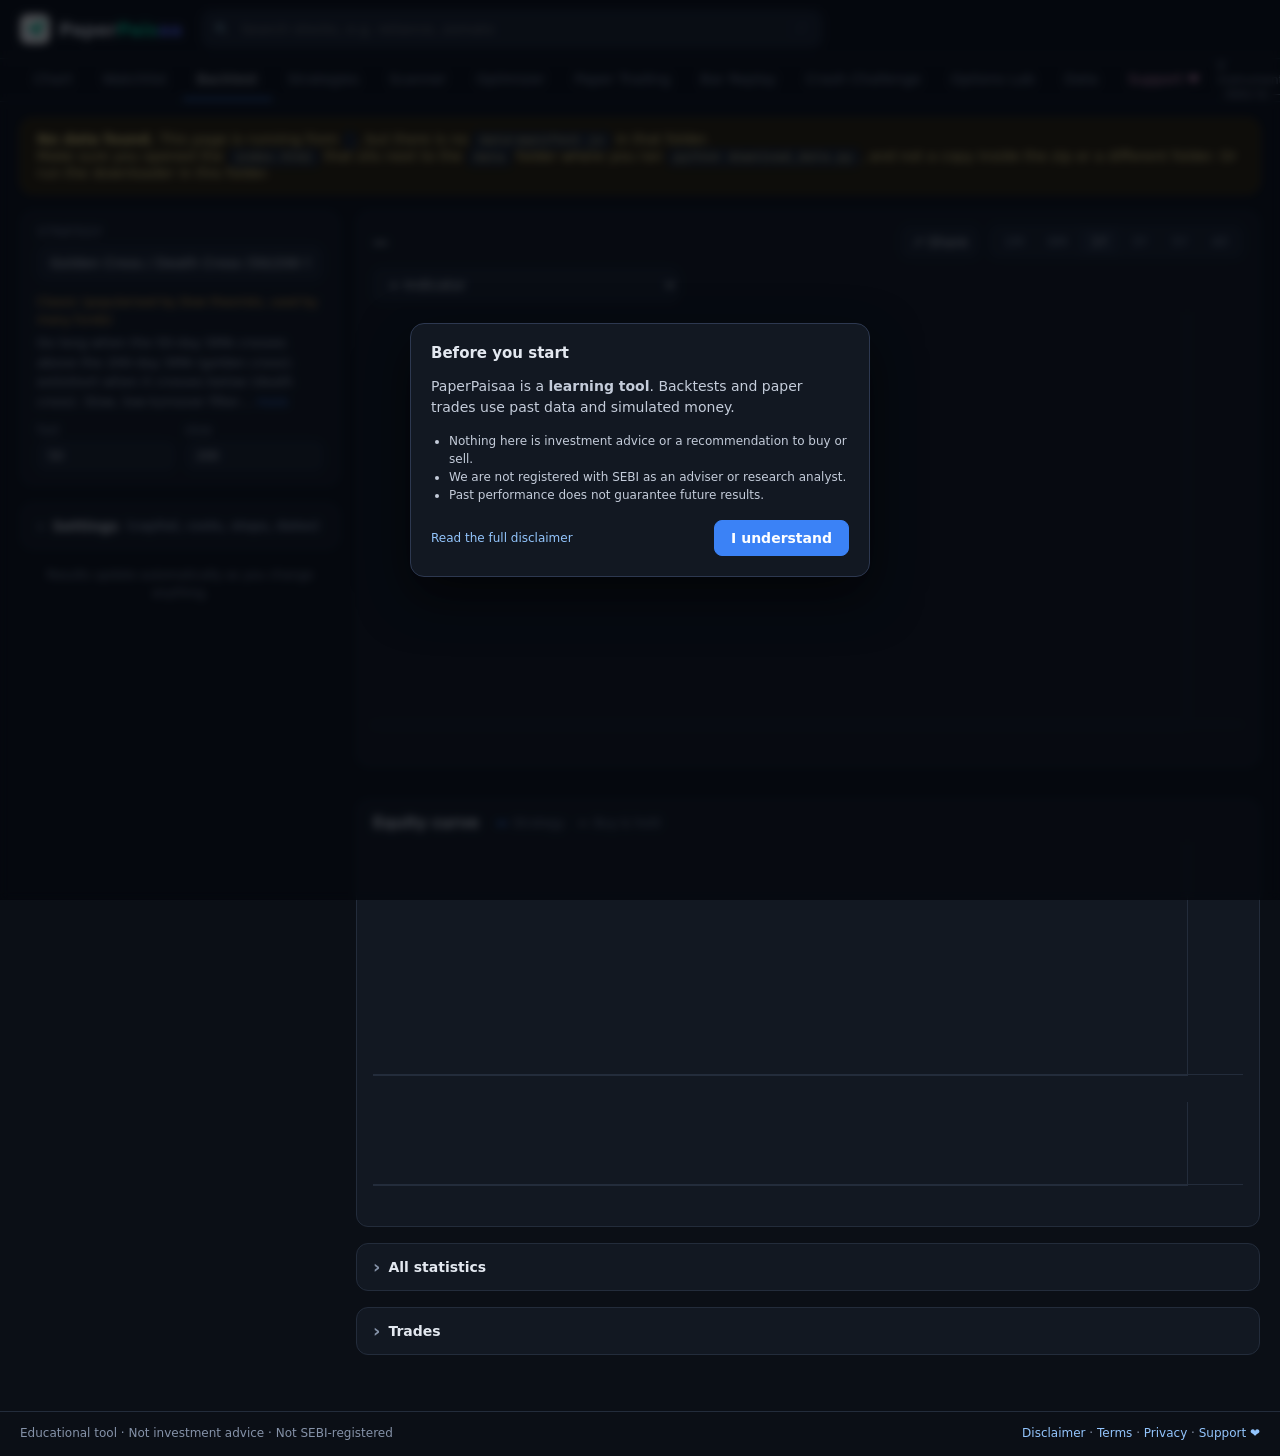
==== commit b8243a16: "Add Reality check, Crash Challenge and Options Lab - Backtest: a Reality check card compares each st" ====
--- a/index.html
+++ b/index.html
@@ -62,6 +62,8 @@
   <button data-tab="optimizer">Optimizer</button>
   <button data-tab="paper">Paper Trading</button>
   <button data-tab="replay">Bar Replay</button>
+  <button data-tab="challenge">Crash Challenge</button>
+  <button data-tab="options">Options Lab</button>
   <button data-tab="data">Data</button>
   <button data-tab="support" id="supportTabBtn" class="support-tab" hidden>Support ❤</button>
   <span class="spacer"></span><span id="dataStatus" class="muted small"></span>
@@ -153,6 +155,11 @@
 
     <div id="headline" class="headline"></div>
 
+    <div class="card rc" id="rcCard" hidden>
+      <div class="toolbar wrap"><div class="title">Reality check</div><span id="rcVerdict" class="rc-verdict"></span></div>
+      <div id="rcBody"></div>
+    </div>
+
     <div class="card">
       <div class="toolbar"><div class="title">Equity curve</div><span class="legend"><i style="background:#3b82f6"></i>Strategy <i style="background:#6b7280"></i>Buy &amp; hold</span></div>
       <div id="equityChart" class="chart small"></div><div id="ddChart" class="chart tiny"></div>
@@ -276,6 +283,76 @@
   <details class="card"><summary>Replay trades</summary><div class="tablewrap"><table id="rpTrades"></table></div></details>
 </section>
 
+<!-- ═════════════ CRASH CHALLENGE ═════════════ -->
+<section id="tab-challenge" class="tab">
+  <div class="card" id="chSetup">
+    <div class="title">Would you have held?</div>
+    <p class="muted small">You start with <b>₹10 lakh</b> invested in a real stock or index, dropped into a real stretch of market history. The future is hidden. Watch your money move day by day and decide: hold, sell, or buy back in. At the end we show what really happened.</p>
+    <div class="toolbar wrap">
+      <select id="chScenario"></select>
+      <button id="chStart" class="primary">Start challenge</button>
+    </div>
+    <p class="muted small" id="chBest"></p>
+  </div>
+  <div class="card" id="chGame" hidden>
+    <div class="toolbar wrap">
+      <div><div class="muted small" id="chWhat"></div><div class="ch-big" id="chValue">₹10,00,000</div><div class="small" id="chChange"></div></div>
+      <span class="spacer"></span>
+      <div class="ch-mood" id="chMood"></div>
+    </div>
+    <div id="chNews" class="ch-news" hidden></div>
+    <div id="chChart" class="chart"></div>
+    <div class="ch-bar"><i id="chProg"></i></div>
+    <div class="toolbar wrap ch-actions">
+      <button id="chPlay" class="primary">▶ Play</button>
+      <button id="chWeek">Next week ▶|</button>
+      <span class="spacer"></span>
+      <button id="chSell" class="sell">Sell everything</button>
+      <button id="chBuy" class="buy" hidden>Buy back in</button>
+      <button id="chEnd" class="ghost">Finish now</button>
+    </div>
+    <p class="muted small" id="chState"></p>
+  </div>
+  <div class="card" id="chResult" hidden></div>
+</section>
+
+<!-- ═════════════ OPTIONS LAB ═════════════ -->
+<section id="tab-options" class="tab">
+  <div class="card">
+    <div class="toolbar wrap">
+      <div class="title">Options Lab · Nifty 50</div><span class="spacer"></span>
+      <button id="opxShare" class="share-btn" title="Share a link to the Options Lab">↗ Share</button>
+    </div>
+    <p class="muted small">See how classic Nifty option strategies would have done, cycle after cycle, since 2008. Option prices are <b>estimated</b> with the Black-Scholes formula, using India VIX as the volatility. Real prices differ, especially in crashes and for far-away strikes.</p>
+    <div class="grid2 opx-grid">
+      <label>Strategy<select id="opxStrat"></select></label>
+      <label>Expiry cycle<select id="opxCycle"><option value="5">Weekly (5 trading days)</option><option value="21" selected>Monthly (21 trading days)</option></select></label>
+      <label>Strike distance %<input id="opxDist" type="number" step="0.5" min="0" value="3" title="How far from the current Nifty level the sold or bought strikes are"></label>
+      <label>Wing width %<input id="opxWing" type="number" step="0.5" min="0.5" value="2" title="Distance between the inner and outer strikes for spreads and iron condors"></label>
+      <label>Stop-loss (× premium)<input id="opxStop" type="number" step="0.5" min="0" value="0" title="Exit early when the loss reaches this many times the premium collected or paid. 0 = off"></label>
+      <label>Lot size<input id="opxLot" type="number" min="1" value="75"></label>
+      <label>Capital ₹<input id="opxCap" type="number" step="10000" value="300000" title="Money set aside, used to work out % returns and drawdown"></label>
+      <label>From<input id="opxFrom" type="date" value="2008-03-03"></label>
+    </div>
+    <p class="muted small" id="opxDesc"></p>
+  </div>
+  <div id="opxHead" class="headline"></div>
+  <div class="card" id="opxLesson"></div>
+  <div class="row">
+    <div class="card" style="flex:2;min-width:300px"><div class="toolbar"><div class="title">Account value</div><span class="muted small" id="opxEqNote"></span></div><div id="opxEquity" class="chart small"></div></div>
+    <div class="card" style="flex:1;min-width:280px"><div class="title">Profit or loss at expiry · today</div><div id="opxPayoff" class="opx-payoff"></div><div id="opxLegs" class="small"></div></div>
+  </div>
+  <details class="card"><summary>Worst 10 cycles</summary><div class="tablewrap"><table id="opxWorst"></table></div></details>
+  <details class="card"><summary>How this is calculated</summary><ul class="small muted opx-notes">
+    <li>Each cycle opens at a day's close and is held to expiry (or the stop-loss). The next cycle opens at that expiry.</li>
+    <li>Prices use Black-Scholes with India VIX as the volatility for every strike, 6.5% interest and no dividends. Real markets charge more for far-away puts, especially before crashes, so selling strategies look a little better here than in reality.</li>
+    <li>Each cycle is sized as one lot at today's Nifty level, so old years count as much as recent ones.</li>
+    <li>Charges per order: ₹20 brokerage, 0.1% STT on sold premium, exchange and SEBI fees, 18% GST and stamp duty, plus ₹0.50 slippage per option bought or sold.</li>
+    <li>Weekly Nifty options started in 2019 and lot sizes have changed over time, so earlier weekly cycles are hypothetical.</li>
+    <li>Margin is not modelled. Brokers block about ₹1.5–3 lakh per lot for strategies that sell options without protection.</li>
+  </ul></details>
+</section>
+
 <!-- ═════════════ DATA ═════════════ -->
 <section id="tab-data" class="tab">
   <div class="card">
@@ -338,5 +415,8 @@
 </div>
 <div id="toast"></div>
 <script src="js/app.js"></script>
+<script src="js/reality.js"></script>
+<script src="js/challenge.js"></script>
+<script src="js/options.js"></script>
 </body>
 </html>
--- a/css/style.css
+++ b/css/style.css
@@ -356,3 +356,44 @@
   #btShare { order: 2; }
   .quote .star { font-size: 20px; }
 }
+
+/* ── reality check (Backtest) ── */
+.rc .toolbar { margin-bottom: 4px; }
+.rc-verdict { margin-left: auto; padding: 4px 12px; border-radius: 999px; font-size: 13px; font-weight: 600; background: var(--panel2); color: var(--muted); }
+.rc-verdict.ok { background: #14532d; color: #86efac; } .rc-verdict.mid { background: #422006; color: #fcd34d; } .rc-verdict.no { background: #7f1d1d; color: #fca5a5; }
+.rc-table { width: 100%; }
+.rc-table td.l { white-space: normal; }
+.rc-table tr.rc-you td { background: var(--panel2); font-weight: 600; }
+.rc-i { display: inline-block; width: 18px; text-align: center; font-weight: 700; }
+.rc-i.ok { color: var(--green); } .rc-i.no { color: var(--red); } .rc-i.na { color: var(--muted); }
+.rc-split { display: grid; grid-template-columns: 1fr 1fr; gap: 10px; margin: 10px 0 4px; }
+.rc-split > div { background: var(--panel2); border-radius: 10px; padding: 9px 12px; }
+.rc-split b { font-size: 17px; font-variant-numeric: tabular-nums; }
+.rc-warn { background: #2b2008; border: 1px solid #6b4f12; color: #fde68a; padding: 8px 12px; border-radius: 10px; }
+.rc-surv { margin-bottom: 0; }
+
+/* ── crash challenge ── */
+.ch-big { font-size: 30px; font-weight: 700; font-variant-numeric: tabular-nums; line-height: 1.2; }
+.ch-mood { display: flex; align-items: center; gap: 10px; background: var(--panel2); border-radius: 12px; padding: 8px 14px; min-width: 190px; }
+.ch-em { font-size: 28px; line-height: 1; }
+.ch-news { background: #172036; border: 1px solid #2d3d63; border-radius: 10px; padding: 9px 12px; margin: 8px 0; font-size: 13px; }
+.ch-bar { height: 4px; background: var(--panel2); border-radius: 4px; margin: 8px 0 2px; overflow: hidden; }
+.ch-bar i { display: block; height: 100%; width: 0; background: var(--accent); transition: width .1s linear; }
+.ch-actions { margin-top: 8px; }
+.ch-actions button { min-height: 40px; }
+.ch-badge { font-size: 26px; font-weight: 700; margin: 4px 0 6px; }
+
+/* ── options lab ── */
+.opx-grid { grid-template-columns: repeat(4, minmax(0, 1fr)); }
+.opx-svg { width: 100%; height: auto; display: block; margin-top: 8px; background: var(--panel2); border-radius: 10px; }
+.opx-axis { display: flex; justify-content: space-between; margin-top: 4px; }
+.opx-leglist { margin: 6px 0; padding-left: 18px; }
+.opx-notes { margin: 8px 0 0; padding-left: 18px; line-height: 1.6; }
+@media (max-width: 760px) {
+  .opx-grid { grid-template-columns: 1fr 1fr; }
+  .rc-split { grid-template-columns: 1fr; }
+  .ch-big { font-size: 26px; }
+  .ch-mood { min-width: 0; flex: 1 1 100%; }
+  .ch-actions button { flex: 1 1 auto; }
+  .rc-verdict { margin-left: 0; }
+}
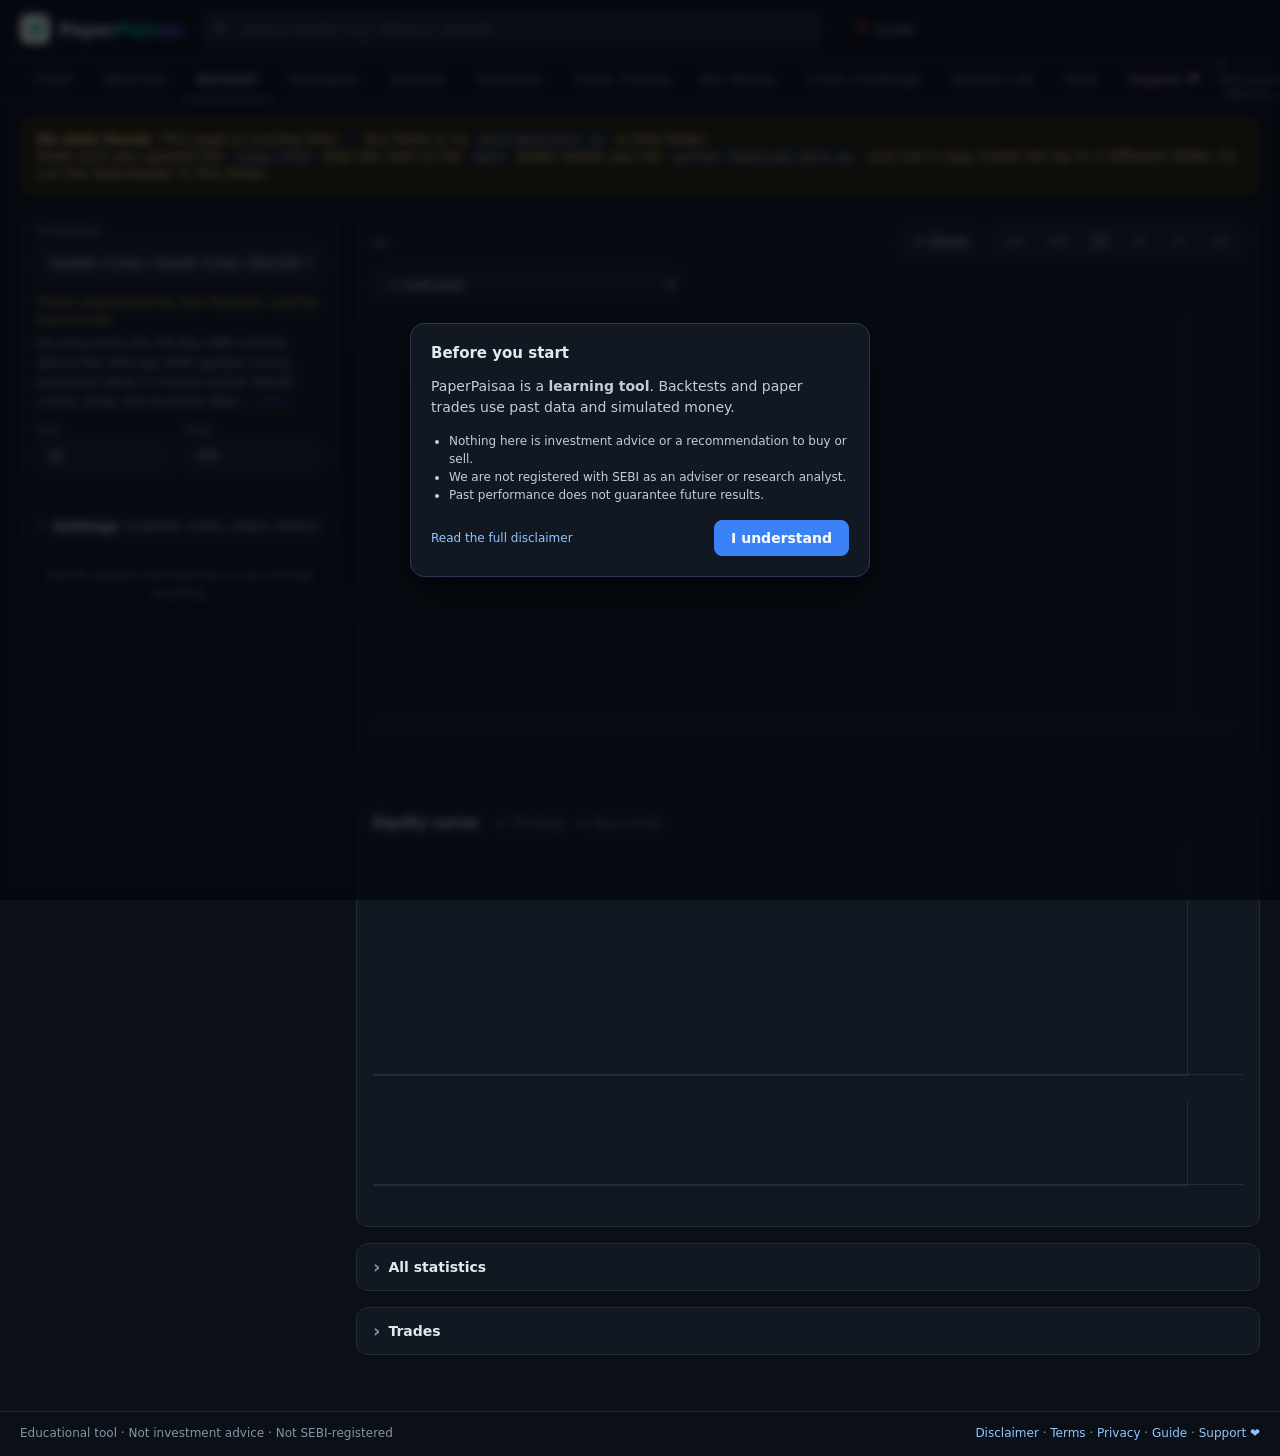
==== commit 2c3c98e7: "Add a welcome guide for new users and simplify the Data tab - New visitors get a short step-by-step " ====
--- a/index.html
+++ b/index.html
@@ -51,6 +51,7 @@
     <kbd>/</kbd>
     <div id="stockDD" class="dropdown" hidden></div>
   </div>
+  <button id="guideBtnTop" class="hdr-guide guide-open" title="A quick tour of every screen">❓ Guide</button>
   <div id="quote" class="quote"></div>
 </header>
 <nav id="tabs">
@@ -66,6 +67,7 @@
   <button data-tab="options">Options Lab</button>
   <button data-tab="data">Data</button>
   <button data-tab="support" id="supportTabBtn" class="support-tab" hidden>Support ❤</button>
+  <button id="guideBtn" class="guide-btn guide-open" title="A quick tour of every screen">❓ Guide</button>
   <span class="spacer"></span><span id="dataStatus" class="muted small"></span>
 </nav>
 
@@ -233,7 +235,7 @@
         <label>Est. value <input id="ptValue" disabled></label>
       </div>
       <button id="ptPlace" class="primary">Place order</button>
-      <p class="muted small">Market orders fill at the latest close. Limit and stop orders fill automatically against new days when you update data.</p>
+      <p class="muted small">Market orders fill at the latest close. Limit and stop orders fill automatically when new prices arrive (every weekday evening).</p>
       <p id="ptReal" class="small" hidden>Ready to trade with real money? <a href="#" data-goto="support">Open a demat account →</a></p>
     </div>
     <div class="card" style="flex:1;min-width:300px">
@@ -242,7 +244,7 @@
       <div class="grid2"><label>₹ per position <input id="apAlloc" type="number" value="100000"></label>
       <label>Universe <select id="apUniverse"><option value="all">All stocks</option><option value="sel">Current stock only</option></select></label></div>
       <button id="apRun" class="primary">Run on latest bar</button>
-      <p class="muted small">Buys when the strategy turns long and sells when it goes flat. Run once a day after updating data.</p>
+      <p class="muted small">Buys when the strategy turns long and sells when it goes flat. Run it once a day, after new prices arrive in the evening.</p>
       <div id="apLog" class="small muted"></div>
     </div>
   </div>
@@ -356,10 +358,18 @@
 <!-- ═════════════ DATA ═════════════ -->
 <section id="tab-data" class="tab">
   <div class="card">
-    <div class="title">Update data</div>
-    <p>Run <code>python download_data.py --update</code> in this folder each evening, then reload this page. Run it without <code>--update</code> to fetch only symbols that are missing.</p>
-    <p class="muted small">You can also import CSVs with Date, Open, High, Low, Close and Volume columns. NSE, broker and Kaggle formats work, and the file name becomes the symbol.</p>
-    <div class="toolbar"><input type="file" id="csvFiles" multiple accept=".csv,.txt"><button id="clearImported" class="ghost danger">Delete imported data</button></div>
+    <div class="web-only">
+      <div class="title">About the data</div>
+      <p>Daily prices for the Nifty 100 stocks and main indices, going back up to 30 years. They update automatically after the market closes every weekday, from Yahoo Finance and NSE's official end-of-day files.</p>
+    </div>
+    <div class="local-only">
+      <div class="title">Update data</div>
+      <p>Run <code>python download_data.py --update</code> in this folder each evening, then reload this page. Run it without <code>--update</code> to fetch only symbols that are missing.</p>
+    </div>
+    <details class="csv-import"><summary class="small">Import your own price data (CSV)</summary>
+      <p class="muted small">Upload CSVs with Date, Open, High, Low, Close and Volume columns. NSE, broker and Kaggle formats work, and the file name becomes the symbol. Imported data stays in this browser only.</p>
+      <div class="toolbar"><input type="file" id="csvFiles" multiple accept=".csv,.txt"><button id="clearImported" class="ghost danger">Delete imported data</button></div>
+    </details>
   </div>
   <div class="card"><div class="tablewrap tall"><table id="dataTable"></table></div></div>
 </section>
@@ -398,7 +408,7 @@
 
 <footer class="site-footer">
   <span>Educational tool · Not investment advice · Not SEBI-registered</span>
-  <span><a href="legal/disclaimer.html">Disclaimer</a> · <a href="legal/terms.html">Terms</a> · <a href="legal/privacy.html">Privacy</a><span id="footSupport" hidden> · <a href="#" data-goto="support">Support ❤</a></span></span>
+  <span><a href="legal/disclaimer.html">Disclaimer</a> · <a href="legal/terms.html">Terms</a> · <a href="legal/privacy.html">Privacy</a><span> · <a href="#" id="footGuide">Guide</a></span><span id="footSupport" hidden> · <a href="#" data-goto="support">Support ❤</a></span></span>
 </footer>
 
 <div id="ackModal" class="modal" hidden role="dialog" aria-modal="true" aria-labelledby="ackTitle">
@@ -413,10 +423,18 @@
     <div class="toolbar"><a href="legal/disclaimer.html" class="small">Read the full disclaimer</a><span class="spacer"></span><button id="ackOk" class="primary">I understand</button></div>
   </div>
 </div>
+<div id="tourCard" class="tour" hidden role="dialog" aria-live="polite" aria-labelledby="tourTitle">
+  <div class="tour-top"><span id="tourStep" class="muted small"></span><button id="tourX" class="ghost tour-x" title="Close the guide (Esc)" aria-label="Close">✕</button></div>
+  <div class="tour-title" id="tourTitle"></div>
+  <div class="tour-text" id="tourText"></div>
+  <div class="tour-dots" id="tourDots"></div>
+  <div class="toolbar"><button id="tourBack" class="ghost">Back</button><span class="spacer"></span><button id="tourAlt" class="ghost" hidden></button><button id="tourNext" class="primary">Next</button></div>
+</div>
 <div id="toast"></div>
 <script src="js/app.js"></script>
 <script src="js/reality.js"></script>
 <script src="js/challenge.js"></script>
 <script src="js/options.js"></script>
+<script src="js/guide.js"></script>
 </body>
 </html>
--- a/css/style.css
+++ b/css/style.css
@@ -397,3 +397,34 @@
   .ch-actions button { flex: 1 1 auto; }
   .rc-verdict { margin-left: 0; }
 }
+
+/* ── welcome guide ── */
+nav button.guide-btn { color: #93c5fd; }
+nav button.guide-btn.pulse { animation: guidePulse 1.6s ease-in-out 3; border-radius: 8px; }
+@keyframes guidePulse { 0%, 100% { box-shadow: none; } 50% { box-shadow: 0 0 0 2px #3b82f6, 0 0 14px #3b82f6aa; } }
+.tour { position: fixed; z-index: 150; right: 20px; bottom: 20px; width: 380px; max-width: calc(100vw - 32px); background: var(--panel); border: 1px solid #2d3850; border-radius: 14px; padding: 14px 16px 12px; box-shadow: 0 20px 50px rgba(0,0,0,.6); animation: pop .15s ease-out; }
+.tour[hidden] { display: none; }
+.tour.tour-intro { right: 50%; bottom: 50%; transform: translate(50%, 50%); width: 440px; }
+.tour-top { display: flex; align-items: center; min-height: 20px; }
+.tour-x { margin-left: auto; padding: 2px 8px; font-size: 14px; color: var(--muted); border: none; }
+.tour-title { font-weight: 700; font-size: 17px; margin: 2px 0 6px; }
+.tour-text { line-height: 1.55; color: #c4ccda; }
+.tour-dots { display: flex; flex-wrap: wrap; gap: 5px; margin: 12px 0 0; }
+.tour-dots i { width: 7px; height: 7px; border-radius: 50%; background: #2d3850; }
+.tour-dots i.on { background: var(--accent); width: 18px; border-radius: 4px; }
+.tour .toolbar { margin: 12px 0 0; }
+.tour-hi { position: relative; z-index: 1; border-radius: 8px; box-shadow: 0 0 0 2px #3b82f6, 0 0 18px #3b82f699 !important; }
+nav button.tour-hi { color: var(--text); }
+.is-web .local-only, .is-local .web-only { display: none; }
+.csv-import { margin-top: 8px; } .csv-import summary { color: var(--muted); }
+@media (max-width: 760px) {
+  .tour, .tour.tour-intro { left: 10px; right: 10px; bottom: max(10px, env(safe-area-inset-bottom)); top: auto; width: auto; max-width: none; transform: none; }
+  .tour .toolbar button { min-height: 40px; }
+}
+.tour .toolbar { justify-content: flex-end; } .tour #tourBack { margin-right: auto; }
+button.hdr-guide { flex: 0 0 auto; background: none; border-color: transparent; color: #93c5fd; padding: 8px 10px; white-space: nowrap; }
+button.hdr-guide:hover { background: var(--panel2); }
+nav button.guide-btn { display: none; }
+@media (max-width: 760px) { button.hdr-guide { display: none; } nav button.guide-btn { display: inline-block; } }
+button.hdr-guide.pulse { animation: guidePulse 1.6s ease-in-out 3; }
+nav button.guide-btn { padding-left: 10px; padding-right: 10px; }
